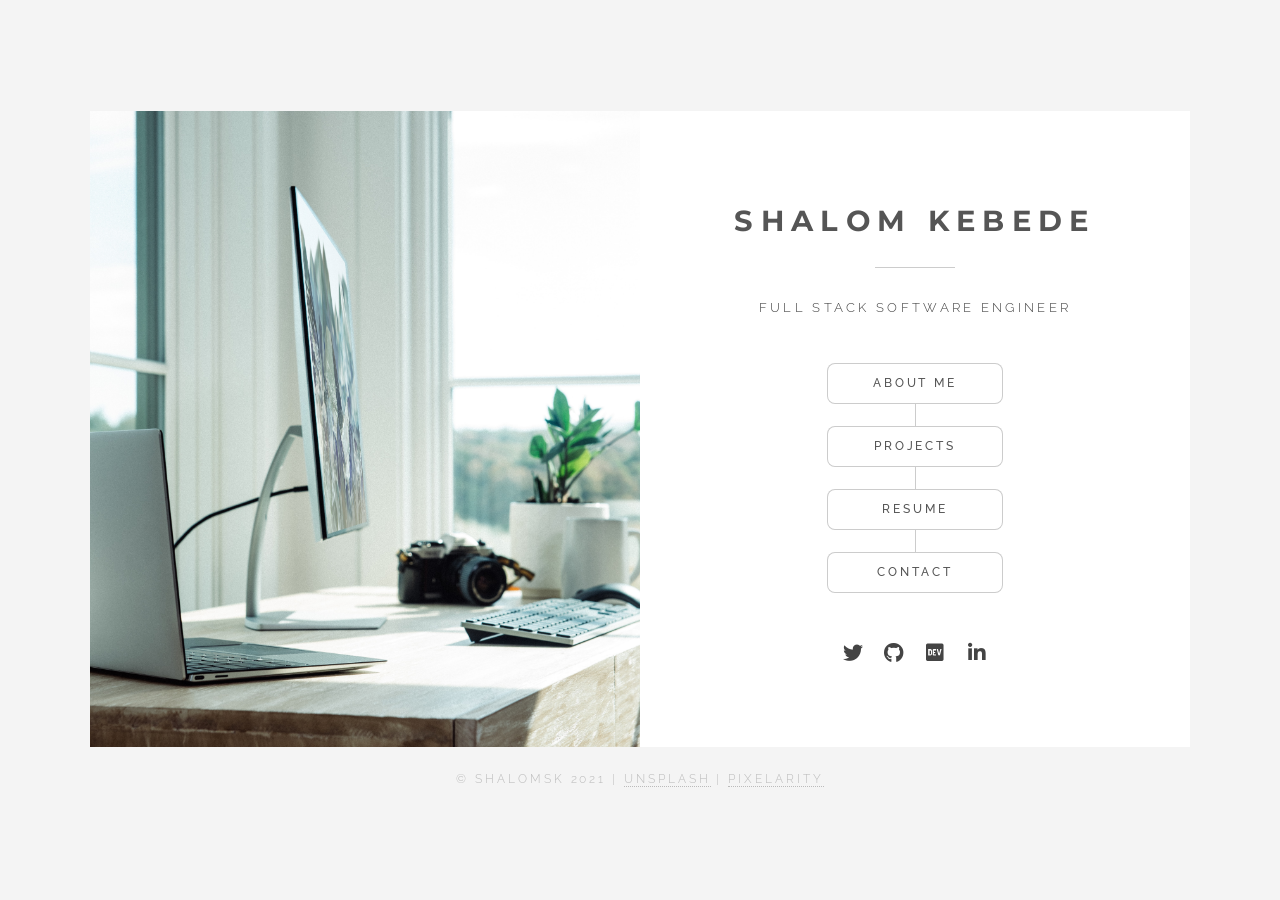
==== index.html @ 98bc8bcb "youtube videos embedded" ====
<!DOCTYPE HTML>
<!--
	Indivisible by Pixelarity
	pixelarity.com | hello@pixelarity.com
	License: pixelarity.com/license
-->
<html>
	<head>
		<title>Shalom Portfolio</title>
		<meta charset="utf-8" />
		<meta name="viewport" content="width=device-width, initial-scale=1, user-scalable=no" />
		<link rel="stylesheet" href="assets/css/main.css" />
		<noscript><link rel="stylesheet" href="assets/css/noscript.css" /></noscript>

		
	</head>
	<body class="is-preload-0 is-preload-1">

		<!-- Wrapper -->
			<div id="wrapper">

				<!-- Home -->
					<article id="home" class="panel special">
						<div class="image">
							<img src="images/home1.jpg" alt="" data-position="center center" />
						</div>
						<div class="content">
							<div class="inner">
								<header>
									<h1>Shalom Kebede</h1>
									<p>Full Stack Software Engineer</p>
								</header>
								<nav id="nav">
									<ul class="actions stacked special animated spinY">
										<li><a href="#about" class="button">About Me</a></li>
										<li><a href="#projects" class="button">Projects</a></li>
										<li><a href="#resume" class="button">Resume</a></li>
										<li><a href="#contact" class="button">Contact</a></li>
										<!--<li><a href="#elements" class="button">Elements</a></li>-->
									</ul>
								</nav>
								<ul class="icons">
									<li><a href="https://twitter.com/shalomsk6"  target="_blank" class="icon brands fa-twitter"><span class="label">Twitter</span></a></li>
									<li><a href="https://github.com/habeshawit" target="_blank" class="icon brands fa-github"><span class="label">GitHub</span></a></li>
									<li style="border-top: none">
										<a href="https://dev.to/shalom" target="_blank"  class="icon brands fab fa-dev"><span class="label">Blog</span></a>
									</li>
									<li>
										<a href="https://www.linkedin.com/in/shalom-kebede/" target="_blank" class="icon brands fa-linkedin-in"><span class="label">LinkedIn</span></a>
									</li>
								</ul>
							</div>
						</div>
					</article>


					<!-- About -->
					<article id="about" class="panel secondary">
						<div class="image">
							<img src="images/me.JPG" alt="" data-position="center center" />
						</div>
						<div class="content">
							<ul class="actions animated spinX">
								<li><a href="#" class="button small back">Back</a></li>
							</ul>
							<div class="inner">
								<header>
									<h2>About</h2>
								</header>
								<p style="text-align: justify">Hi! My name is Shalom, a Full Stack developer with experience in JavaScript, React, Redux, HTML/CSS, Ruby on Rails, and C++. I've had the opportunity to work in Asia, Africa and the US in different sectors, including banking, research, and education. At every job, I've always had a passion for using technology to solve problems and improve lives. More specifically, I became passionate about programming through my responsibilities as a Research & Product Development Analyst. I loved working on and researching technical products that give businesses competitive advantage, augmenting customer acquisition and retention and allowing businesses to better meet customer needs.</p>

								<p style="text-align: justify">But beyond business, I love learning new skills and building useful tools that simplify life. In 2019, I decided to take this interest further and enrolled in school as a Computer Science student. I also started learning to program on Code Academy and, in 2020, enrolled in Flatiron's Software Engineering program. I believe my customer centric and goal oriented mindset as a business professional, my math background as a CS student, and my attention to detail and innovation as a researcher will greatly fuel my growth in the field of programming. I look forward to contribute my skills and past experiences to this journey!</p>
							</div>
						</div>
					</article>


					<!-- Project (trial) -->
					<article id="projects" class="panel secondary" >
						<div class="content" style="width:100%">
							<ul class="actions animated spinX">
								<li><a href="#" class="button small back">Back</a></li>
							</ul>
							<div class="inner">
								<header>
									<h2>Recent Projects</h2>
								</header>
								<div class="grid-container">
									<div class="grid-item">
										<!-- <img src="images/react4.PNG" style="max-width:100%;
										max-height:100%;"/> -->
										<iframe width="450" height="315" src="https://www.youtube.com/embed/r0KSF-l95kQ" title="YouTube video player" frameborder="0" allow="accelerometer; autoplay; clipboard-write; encrypted-media; gyroscope; picture-in-picture" allowfullscreen></iframe>


									</div>
									<div class="grid-item" style="text-align: left;">
										<p style="font-weight: bold;">Simple Sales</p>
										<p;>ReactJS/Redux app that is a consumer-to-consumer e-commerce platform. It allows users to buy and sell furniture from one another</p>
										<em><b>Tecnologies & Libraries Used:</b></em><br>
										<p id="tech-used">React</p>
										<p id="tech-used">Redux</p>
										<p id="tech-used">Rails</p>
										<p id="tech-used">React-Axios</p>
										<p id="tech-used">Bootstrap-React</p>
										<p id="tech-used">Material UI</p>
										<p id="tech-used">Sqlite</p>
										<p id="tech-used">Active Record Storage</p><br><br>
										<ul class="icons">
											<li style="border-top: none">
												<a href="https://github.com/habeshawit/react-project-frontend/tree/refactorBranch" target="_blank"  class="icon brands fa-github"><span class="label">GitHub</span></a>
											</li>
											<li style="border-top: none">
												<a href="https://dev.to/shalom/my-final-react-project-at-flatiron-school-2pom" target="_blank"  class="icon brands fab fa-dev"><span class="label">Blog</span></a>
											</li>
											<li style="border-top: none">
												<a href="https://youtu.be/r0KSF-l95kQ" class="icon brands fab fa-youtube" target="_blank" ><span class="label">Demo</span></a>
											</li>
										</ul>
									</div>
								</div>
								<hr style="margin:0px!important">

								<div class="grid-container">
									<div class="grid-item" style="text-align: left;">
										<p style="font-weight: bold;">Divine Flavor</p>

										<p>A Ruby on Rails recipe management app where users can create, edit, save recipes and get inspiration from others. It has bit of a social aspect to it as users can add friends, comment on their content and save their recipes as favorites.</p>
										<em><b>Tecnologies & Libraries Used:</b></em><br>
										<div style="text-align: left!important;">
											<p id="tech-used">Ruby on Rails</p>
											<p id="tech-used">Bootstrap</p>
											<p id="tech-used">Omniauth</p>
											<p id="tech-used">Devise Gem</p>
											<p id="tech-used">Jquery</p>
											<p id="tech-used">Sqlite</p>
											<p id="tech-used">Postgres</p>
											<p id="tech-used">Active Record Storage</p>
										</div>
										<br>
										<ul class="icons">
											<li style="border-top: none">
												<a href="https://github.com/habeshawit/divine-flavor" target="_blank"  class="icon brands fa-github"><span class="label">GitHub</span></a>
											</li>
											<li style="border-top: none">
												<a href="https://dev.to/shalom/my-rails-project-52k" target="_blank"  class="icon brands fab fa-dev"><span class="label">Blog</span></a>
											</li>
											<li style="border-top: none">
												<a href="https://youtu.be/NUgl0akYA6w" class="icon brands fab fa-youtube" target="_blank" ><span class="label">Demo</span></a>
											</li>
											</ul>
									</div>
									<div class="grid-item">
										<iframe width="450" height="315" src="https://www.youtube.com/embed/NUgl0akYA6w" title="YouTube video player" frameborder="0" allow="accelerometer; autoplay; clipboard-write; encrypted-media; gyroscope; picture-in-picture" allowfullscreen></iframe>
									</div>
								</div>
								<hr style="margin:0px!important">

								<div class="grid-container">
									<div class="grid-item">
										<iframe width="450" height="315" src="https://www.youtube.com/embed/h8rq3MLsxE0" title="YouTube video player" frameborder="0" allow="accelerometer; autoplay; clipboard-write; encrypted-media; gyroscope; picture-in-picture" allowfullscreen></iframe>
									</div>
									<div class="grid-item" style="text-align: left;">
										<p style="font-weight: bold;">My Devotional</p>
										<p>A Single Page Application using Vanilla JavaScript and a Rails API. It's an online devotional app where users can save daily bible devotions and scripture reflections</p>
										<em><b>Tecnologies & Libraries Used:</b></em><br>
										<div style="text-align: left!important;">
											<p id="tech-used">Vanilla JS</p>
											<p id="tech-used">Ruby on Rails</p>
											<p id="tech-used">CSS</p>
											<p id="tech-used">Bootstrap</p>
											<p id="tech-used">Sqlite</p>
										</div>
										<br>
										<ul class="icons">
											<li style="border-top: none">
												<a href="https://github.com/habeshawit/js_project_backend" target="_blank"  class="icon brands fa-github"><span class="label">GitHub</span></a>
											</li>
											<li style="border-top: none">
												<a href="https://dev.to/shalom/my-js-project-423m" target="_blank"  class="icon brands fab fa-dev"><span class="label">Blog</span></a>
											</li>
											<li style="border-top: none">
												<a href="https://youtu.be/h8rq3MLsxE0" class="icon brands fab fa-youtube" target="_blank" ><span class="label">Demo</span></a>
											</li>
										</ul>
									</div>
								</div>
								<hr style="margin:0px!important">

								<div class="grid-container">
									
									<div class="grid-item" style="text-align: left;">
										<p style="font-weight: bold;">Edu Tasks</p>
										<p>A Content Managment System build using Sinatra. It's an app where students can keep track of assignments, exams, and to-do-lists related to classes they are enrolled in.</p>
										<em><b>Tecnologies & Libraries Used:</b></em><br>
										<div style="text-align: left!important;">
											<p id="tech-used">Sinatra</p>
											<p id="tech-used">Ruby</p>
											<p id="tech-used">Sass/SCSS</p>
											<p id="tech-used">Bycrypt</p>
											<p id="tech-used">Sqlite</p>
										</div>
										<br>
										<ul class="icons">
											<li style="border-top: none">
												<a href="https://github.com/habeshawit/edu_tasks" target="_blank"  class="icon brands fa-github"><span class="label">GitHub</span></a>
											</li>
											<li style="border-top: none">
												<a href="https://dev.to/shalom/my-sinatra-project-doh" target="_blank"  class="icon brands fab fa-dev"><span class="label">Blog</span></a>
											</li>
											<li style="border-top: none">
												<a href="https://youtu.be/F44dHzdUPDU" class="icon brands fab fa-youtube" target="_blank" ><span class="label">Demo</span></a>
											</li>
										</ul>
									</div>
									<div class="grid-item">
										<iframe width="450" height="315" src="https://www.youtube.com/embed/F44dHzdUPDU" title="YouTube video player" frameborder="0" allow="accelerometer; autoplay; clipboard-write; encrypted-media; gyroscope; picture-in-picture" allowfullscreen></iframe>
									</div>
								</div>
								<hr style="margin:0px!important">

								<div class="grid-container">
									<div class="grid-item">
										<!-- <img src="images/cl.PNG" style="max-width:100%;
										max-height:100%;"/> -->
										<iframe width="450" height="315" src="https://www.youtube.com/embed/5RRA2MkfqyM" title="YouTube video player" frameborder="0" allow="accelerometer; autoplay; clipboard-write; encrypted-media; gyroscope; picture-in-picture" allowfullscreen></iframe>
									</div>
									<div class="grid-item" style="text-align: left;">
										<p style="font-weight: bold;">World Traveller</p>
										<p>A Ruby gem that provides a Command Line Interface for users to view top destinations around the world as per Lonely Planet's travel highlights per continent.</p>
										<em><b>Tecnologies & Libraries Used:</b></em><br>
										<div style="text-align: left!important;">
											<p id="tech-used">Ruby</p>
											<p id="tech-used">Nokogiri</p>
										</div>
										<br>
										<ul class="icons">
											<li style="border-top: none">
												<a href="https://github.com/habeshawit/world_traveler" target="_blank"  class="icon brands fa-github"><span class="label">GitHub</span></a>
											</li>
											<li style="border-top: none">
												<a href="https://dev.to/shalom/my-ruby-cli-project-40gl" target="_blank"  class="icon brands fab fa-dev"><span class="label">Blog</span></a>
											</li>
											<li style="border-top: none">
												<a href="https://youtu.be/5RRA2MkfqyM" class="icon brands fab fa-youtube" target="_blank" ><span class="label">Demo</span></a>
											</li>
											<li style="border-top: none" >
												<a style="border-bottom: none!important; display: inline-block;
												width: 2.5em;
												height: 2.5em;
												line-height: 2.5em;
												text-align: center;" href="https://rubygems.org/gems/world_traveler" target="_blank" ><span class="label"><img src="images/gem.PNG" style="
													height: 21px!important;
													width: 21px!important;"></a>  
											</li>
										</ul>


									</div>
								</div>
								<hr style="margin:0px!important">

								




								
							</div>
						</div>

								<!-- <div class="project-container">
									<p style="font-weight: bold;">Divine Flavor</p>
									<p>ReactJS/Redux app that is a consumer-to-consumer e-commerce platform. It allows users to buy and sell furniture from one another</p>
									<em><b>Tecnologies & Libraries Used:</b></em><br>
									<div style="text-align: left!important;">
										<p id="tech-used">React</p>
										<p id="tech-used">Redux</p>
										<p id="tech-used">Rails</p>
										<p id="tech-used">React-Axios</p>
										<p id="tech-used">Bootstrap-React</p>
										<p id="tech-used">Material UI</p>
										<p id="tech-used">Sqlite</p>
										<p id="tech-used">Active Record Storage</p>
								</div> -->


<!-- 
								</div>
							</div>
						</div> -->
					</article>

				<!-- Projects -->
					<article id="" style="width:1400px!important;" class="panel secondary">
						<!-- <div class="image">
							<img src="images/me.JPG" alt="" data-position="center center" />
						</div> -->
						<div class="content" style="width:100vw;" >
							<ul class="actions animated spinX">
								<li><a href="#" class="button small back">Back</a></li> 
							</ul>
							<div class="inner" style="align-items: center; text-align: center;">
								<header>
									<h2>Projects</h2>
									<em>Here are some of my latest projects</em>
								</header>
								<div class="row" style="margin-right:-50px">

									<div class="col">
									  <!--modal popup-->
									  <!-- Trigger/Open The Modal -->
									  <button onclick="document.getElementById('id1').style.display='block'" class="w3-button w3-light-grey"><img src="images/react4.PNG" style="width:100%" class="w3-hover-opacity" alt="Rails project"></button>
							  
									  <!-- The Modal -->
									  <div id="id1" class="modal" onclick="document.getElementById('id1').style.display='none'">
							  
										<!-- Modal content -->
										<div class="modal-content" style="background-color: white; width: 900px">
										  <span class="close" onclick="document.getElementById('id1').style.display='none'">&times;</span>
										  <h2 style="text-align: center;">Simple Sales</h2>
											<div class="grid-container">
											  <div class="item1">        
												<a style="border-bottom: none!important;" href="https://www.youtube.com/watch?v=jzYmosewjsw" target="_blank"><img src="images/react4.PNG" style="height: 50vh;" alt="Rails project"></a> 
											  </div>
											  <div class="item2" style="text-align: justify; line-height:1.7; margin-left:0px; padding-top:0px">
												<p;>ReactJS/Redux app that is a consumer-to-consumer e-commerce platform. It allows users to buy and sell furniture from one another</p>
												<em><b>Tecnologies & Libraries Used:</b></em><br>
												<div style="text-align: left!important;">
												  <p id="tech-used">React</p>
												  <p id="tech-used">Redux</p>
												  <p id="tech-used">Rails</p>
												  <p id="tech-used">React-Axios</p>
												  <p id="tech-used">Bootstrap-React</p>
												  <p id="tech-used">Material UI</p>
												  <p id="tech-used">Sqlite</p>
												  <p id="tech-used">Active Record Storage</p>
												</div>
												<br>	
												<ul class="icons">
													<li style="border-top: none">
													  <a href="https://github.com/habeshawit/react-project-frontend/tree/refactorBranch" target="_blank"  class="icon brands fa-github"><span class="label">GitHub</span></a>
													</li>
													<li style="border-top: none">
													  <a href="https://dev.to/shalom/my-final-react-project-at-flatiron-school-2pom" target="_blank"  class="icon brands fab fa-dev"><span class="label">Blog</span></a>
													</li>
													<li style="border-top: none">
													  <a href="https://youtu.be/r0KSF-l95kQ" class="icon brands fab fa-youtube" target="_blank" ><span class="label">Demo</span></a>
													</li>
												</ul>
												</div>
										  	</div>
										</div>
									  </div>
									</div>
							  
							  
									<div class="col">
									  <!--modal popup-->
									  <!-- Trigger/Open The Modal -->
									  <button onclick="document.getElementById('id2').style.display='block'" class="w3-button w3-light-grey"><img src="images/rails.PNG" style="width:100%" class="w3-hover-opacity" alt="Rails project"></button>
							  
									  <!-- The Modal -->
									  <div id="id2" class="modal" onclick="document.getElementById('id2').style.display='none'">
							  
										<!-- Modal content -->
										<div class="modal-content" style="background-color: white; width: 900px">
										  <span class="close" onclick="document.getElementById('id2').style.display='none'">&times;</span>
										  <h2 style="text-align: center;">Divine Flavor</h2>
											<div class="grid-container">
											  <div class="item1">        
												<a style="border-bottom: none!important;" href="https://www.youtube.com/watch?v=jzYmosewjsw" target="_blank"><img src="images/rails.PNG" style="height: 50vh;" alt="Rails project"></a> 
											  </div>
											  <div class="item2" style="text-align: justify; line-height:1.7; margin-left:0px; padding-top:0px">
												<p>A Ruby on Rails recipe management app where users can create, edit, save recipes and get inspiration from others. It has bit of a social aspect to it as users can add friends, comment on their content and save their recipes as favorites.</p>
												<em><b>Tecnologies & Libraries Used:</b></em><br>
												<div style="text-align: left!important;">
												  <p id="tech-used">Ruby on Rails</p>
												  <p id="tech-used">Bootstrap</p>
												  <p id="tech-used">Omniauth</p>
												  <p id="tech-used">Devise Gem</p>
												  <p id="tech-used">Jquery</p>
												  <p id="tech-used">Sqlite</p>
												  <p id="tech-used">Postgres</p>
												  <p id="tech-used">Active Record Storage</p>
												</div>
												<br>
												<ul class="icons">
													<li style="border-top: none">
													  <a href="https://github.com/habeshawit/divine-flavor" target="_blank"  class="icon brands fa-github"><span class="label">GitHub</span></a>
													</li>
													<li style="border-top: none">
													  <a href="https://dev.to/shalom/my-rails-project-52k" target="_blank"  class="icon brands fab fa-dev"><span class="label">Blog</span></a>
													</li>
													<li style="border-top: none">
													  <a href="https://youtu.be/NUgl0akYA6w" class="icon brands fab fa-youtube" target="_blank" ><span class="label">Demo</span></a>
													</li>
												  </ul>
											  </div>
										  </div>
										</div>
									  </div>
									</div>
							  
									<div class="col">
									  <!--modal popup-->
									  <!-- Trigger/Open The Modal -->
									  <button onclick="document.getElementById('id3').style.display='block'" class="w3-button w3-light-grey"><img src="images/js2.PNG" style="width:100%" class="w3-hover-opacity" alt="Rails project"></button>
							  
									  <!-- The Modal -->
									  <div id="id3" class="modal" onclick="document.getElementById('id3').style.display='none'">
							  
										<!-- Modal content -->
										<div class="modal-content" style="background-color: white; width: 900px">
										  <span class="close" onclick="document.getElementById('id3').style.display='none'">&times;</span>
										  <h2 style="text-align: center;">My Devotional</h2>
											<div class="grid-container">
											  <div class="item1">        
												<a style="border-bottom: none!important;" href="https://www.youtube.com/watch?v=jzYmosewjsw" target="_blank"><img src="images/js2.PNG" style="height: 50vh;" alt="Rails project"></a> 
											  </div>
											  <div class="item2" style="text-align: justify; line-height:1.7; margin-left:0px; padding-top:0px">
												<p>A Single Page Application using Vanilla JavaScript and a Rails API. It's an online devotional app where users can save daily bible devotions and scripture reflections</p>
												<em><b>Tecnologies & Libraries Used:</b></em><br>
												<div style="text-align: left!important;">
												  <p id="tech-used">Vanilla JS</p>
												  <p id="tech-used">Ruby on Rails</p>
												  <p id="tech-used">CSS</p>
												  <p id="tech-used">Bootstrap</p>
												  <p id="tech-used">Sqlite</p>
												</div>
												<br>
												<ul class="icons">
													<li style="border-top: none">
													  <a href="https://github.com/habeshawit/js_project_backend" target="_blank"  class="icon brands fa-github"><span class="label">GitHub</span></a>
													</li>
													<li style="border-top: none">
													  <a href="https://dev.to/shalom/my-js-project-423m" target="_blank"  class="icon brands fab fa-dev"><span class="label">Blog</span></a>
													</li>
													<li style="border-top: none">
													  <a href="https://youtu.be/h8rq3MLsxE0" class="icon brands fab fa-youtube" target="_blank" ><span class="label">Demo</span></a>
													</li>
												</ul>
											  </div>
										  </div>
										</div>
									  </div>
									</div>
							  
									<div class="col">
									  <!--modal popup-->
									  <!-- Trigger/Open The Modal -->
									  <button onclick="document.getElementById('id4').style.display='block'" class="w3-button w3-light-grey"><img src="images/sinatra5.PNG" style="width:100%" class="w3-hover-opacity" alt="Rails project"></button>
							  
									  <!-- The Modal -->
									  <div id="id4" class="modal" onclick="document.getElementById('id4').style.display='none'">
							  
										<!-- Modal content -->
										<div class="modal-content" style="background-color: white; width: 900px">
										  <span class="close" onclick="document.getElementById('id4').style.display='none'">&times;</span>
										  <h2 style="text-align: center;">Edu Tasks</h2>
											<div class="grid-container">
											  <div class="item1">        
												<a style="border-bottom: none!important;" href="https://www.youtube.com/watch?v=jzYmosewjsw" target="_blank"><img src="images/sinatra5.PNG" style="width:100%!important; height:100%!important"" alt="Rails project"></a> 
											  </div>
											  <div class="item2" style="text-align: justify; line-height:1.7; margin-left:0px; padding-top:0px">
												<p>A Content Managment System build using Sinatra. It's an app where students can keep track of assignments, exams, and to-do-lists related to classes they are enrolled in.</p>
												<em><b>Tecnologies & Libraries Used:</b></em><br>
												<div style="text-align: left!important;">
												  <p id="tech-used">Sinatra</p>
												  <p id="tech-used">Ruby</p>
												  <p id="tech-used">Sass/SCSS</p>
												  <p id="tech-used">Bycrypt</p>
												  <p id="tech-used">Sqlite</p>
												</div>
												<br>
												<ul class="icons">
													<li style="border-top: none">
													  <a href="https://github.com/habeshawit/edu_tasks" target="_blank"  class="icon brands fa-github"><span class="label">GitHub</span></a>
													</li>
													<li style="border-top: none">
													  <a href="https://dev.to/shalom/my-sinatra-project-doh" target="_blank"  class="icon brands fab fa-dev"><span class="label">Blog</span></a>
													</li>
													<li style="border-top: none">
													  <a href="https://youtu.be/F44dHzdUPDU" class="icon brands fab fa-youtube" target="_blank" ><span class="label">Demo</span></a>
													</li>
												</ul>
											  </div>
										  </div>
										</div>
									  </div>
									</div>
							  
									<div class="col">
									  <!--modal popup-->
									  <!-- Trigger/Open The Modal -->
									  <button onclick="document.getElementById('id5').style.display='block'" class="w3-button w3-light-grey"><img src="images/cl.PNG" style="width:100%" class="w3-hover-opacity" alt="Rails project"></button>
							  
									  <!-- The Modal -->
									  <div id="id5" class="modal" onclick="document.getElementById('id5').style.display='none'">
							  
										<!-- Modal content -->
										<div class="modal-content" style="background-color: white; width: 900px">
										  <span class="close" onclick="document.getElementById('id5').style.display='none'">&times;</span>
										  <h2 style="text-align: center;">World Traveler</h2>
											<div class="grid-container">
											  <div class="item1">        
												<a style="border-bottom: none!important;" href="https://www.youtube.com/watch?v=jzYmosewjsw" target="_blank"><img src="images/cl.PNG" style="height: 50vh;" alt="Rails project"></a> 
											  </div>
											  <div class="item2" style="text-align: justify; line-height:1.7; margin-left:0px; padding-top:0px">
												<p>A Ruby gem that provides a Command Line Interface for users to view top destinations around the world as per Lonely Planet's travel highlights per continent.</p>
												<em><b>Tecnologies & Libraries Used:</b></em><br>
												<div style="text-align: left!important;">
												  <p id="tech-used">Ruby</p>
												  <p id="tech-used">Nokogiri</p>
												</div>
												<br>
												<ul class="icons">
													<li style="border-top: none">
													  <a href="https://github.com/habeshawit/world_traveler" target="_blank"  class="icon brands fa-github"><span class="label">GitHub</span></a>
													</li>
													<li style="border-top: none">
													  <a href="https://dev.to/shalom/my-ruby-cli-project-40gl" target="_blank"  class="icon brands fab fa-dev"><span class="label">Blog</span></a>
													</li>
													<li style="border-top: none">
													  <a href="https://youtu.be/5RRA2MkfqyM" class="icon brands fab fa-youtube" target="_blank" ><span class="label">Demo</span></a>
													</li>
													<li style="border-top: none" >
														<a style="border-bottom: none!important; display: inline-block;
														width: 2.5em;
														height: 2.5em;
														line-height: 2.5em;
														text-align: center;" href="https://rubygems.org/gems/world_traveler" target="_blank" ><span class="label"><img src="images/gem.PNG" style="
															height: 21px!important;
															width: 21px!important;"></a>  
													</li>
												</ul>
											  </div>
										  </div>
										</div>
									  </div>
									</div>
									
								  </div>

							</div>
						</div>
					</article>					


					<!-- Resume -->
					<article id="resume" class="panel secondary">
						<div class="image">
							<img src="images/resume6.JPG" alt="" data-position="center center" />
						</div>
						<div class="content">
							<ul class="actions animated spinX">
								<li><a href="#" class="button small back">Back</a></li>
							</ul>
							<div class="inner">
								<header>
									<h2>Resume</h2>
								</header>
								<p> My resume reflects my past experience in the business world and in programming. I am also currently a student at University of Michigan-Dearborn as well as working on the following online courses: </p>      
								<li><a href="https://www.udemy.com/share/102gjmBEUYcVhSRHQ=/" target="_blank">The Modern Javascript Bootcamp Course (2021)</a></li>
								<li><a href="https://www.udemy.com/share/101WfeBEUYcVhSRHQ=/" target="_blank">The Complete JavaScript Course 2021: From Zero to Expert!</a></li><br>
								<button style="color:black; background: lightgrey"><a style="border-bottom: none!important;" href="https://docs.google.com/document/d/1a6nm_0TLilD6heWLk97ju2XcV0r9dxMfbEfOPzrmE1M/edit?usp=sharing" target="_blank">My Resume</a></button>
								<button style="color:black; background: lightgrey"><a style="border-bottom: none!important;"  href="http://www.linkedin.com/in/shalom-kebede"  target="_blank">LinkedIn</a></button>
							</div>
						</div>
					</article>
					

				<!-- Contact -->
					<article id="contact" class="panel secondary">
						<div class="image">
							<img src="images/contact1.jpg" alt="" data-position="bottom center" />
						</div>
						<div class="content">
							<ul class="actions animated spinX">
								<li><a href="#" class="button small back">Back</a></li>
							</ul>
							<div class="inner">
								<header>
									<h2>Contact</h2>
								</header>
      							<form action="https://formspree.io/f/xyyljogb" method="POST">
									<div class="fields">
										<div class="field half">
											<label for="name">Name</label>
											<input type="text" name="name" id="name" />
										</div>
										<div class="field half">
											<label for="email">Email</label>
											<input type="text" name="email" id="email" />
										</div>
										<div class="field">
											<label for="message">Message</label>
											<textarea name="message" id="message" rows="5"></textarea>
										</div>
									</div>
					
									<button class="button" type="submit">
										<i class="fa fa-paper-plane"></i> SEND MESSAGE
									  </button>
								</form>

							</div>
						</div>
					</article>

				<!-- Elements -->
					<article id="elements" class="panel secondary">
						<div class="image">
							<img src="images/pic03.jpg" alt="" data-position="center center" />
						</div>
						<div class="content">
							<ul class="actions animated spinX">
								<li><a href="#" class="button small back">Back</a></li>
							</ul>
							<div class="inner">
								<header>
									<h2>Elements</h2>
								</header>

								<section>
									<h4>Text</h4>
									<p>This is <b>bold</b> and this is <strong>strong</strong>. This is <i>italic</i> and this is <em>emphasized</em>.
									This is <sup>superscript</sup> text and this is <sub>subscript</sub> text.
									This is <u>underlined</u> and this is code: <code>for (;;) { ... }</code>. Finally, <a href="#">this is a link</a>.</p>
									<hr />
									<h2>Heading Level 2</h2>
									<h3>Heading Level 3</h3>
									<h4>Heading Level 4</h4>
									<h5>Heading Level 5</h5>
									<h6>Heading Level 6</h6>
									<hr />
									<h5>Blockquote</h5>
									<blockquote>Fringilla nisl. Donec accumsan interdum nisi, quis tincidunt felis sagittis eget tempus euismod. Vestibulum ante ipsum primis in faucibus vestibulum. Blandit adipiscing eu felis iaculis volutpat ac adipiscing accumsan faucibus. Vestibulum ante ipsum primis in faucibus lorem ipsum dolor sit amet nullam adipiscing eu felis.</blockquote>
									<h5>Preformatted</h5>
									<pre><code>i = 0;

while (!deck.isInOrder()) {
    print 'Iteration ' + i;
    deck.shuffle();
    i++;
}

print 'It took ' + i + ' iterations to sort the deck.';</code></pre>
								</section>

								<section>
									<h4>Lists</h4>

									<h5>Unordered</h5>
									<ul>
										<li>Dolor pulvinar etiam.</li>
										<li>Sagittis adipiscing.</li>
										<li>Felis enim feugiat.</li>
									</ul>

									<h5>Alternate</h5>
									<ul class="alt">
										<li>Dolor pulvinar etiam.</li>
										<li>Sagittis adipiscing.</li>
										<li>Felis enim feugiat.</li>
									</ul>

									<h5>Ordered</h5>
									<ol>
										<li>Dolor pulvinar etiam.</li>
										<li>Etiam vel felis viverra.</li>
										<li>Felis enim feugiat.</li>
										<li>Dolor pulvinar etiam.</li>
										<li>Etiam vel felis lorem.</li>
										<li>Felis enim et feugiat.</li>
									</ol>
									<h5>Icons</h5>
									<ul class="icons">
										<li><a href="https://twitter.com/shalomsk6"  target="_blank" class="icon brands fa-twitter"><span class="label">Twitter</span></a></li>
										<li><a href="#" class="icon brands fa-github"><span class="label">Github</span></a></li>
										<li></li><a href="https://dev.to/shalom/my-final-react-project-at-flatiron-school-2pom" target="_blank"  class="icon brands fab fa-dev"><span class="label">Blog</span></a></li>
										
										<li><a href="#" class="icon brands fa-github"><span class="label">Github</span></a></li>
									</ul>

									<h5>Actions</h5>
									<ul class="actions">
										<li><a href="#" class="button primary">Default</a></li>
										<li><a href="#" class="button">Default</a></li>
									</ul>
									<ul class="actions stacked">
										<li><a href="#" class="button primary">Default</a></li>
										<li><a href="#" class="button">Default</a></li>
									</ul>
								</section>

								<section>
									<h4>Table</h4>
									<h5>Default</h5>
									<div class="table-wrapper">
										<table>
											<thead>
												<tr>
													<th>Name</th>
													<th>Description</th>
													<th>Price</th>
												</tr>
											</thead>
											<tbody>
												<tr>
													<td>Item One</td>
													<td>Ante turpis integer aliquet porttitor.</td>
													<td>29.99</td>
												</tr>
												<tr>
													<td>Item Two</td>
													<td>Vis ac commodo adipiscing arcu aliquet.</td>
													<td>19.99</td>
												</tr>
												<tr>
													<td>Item Three</td>
													<td> Morbi faucibus arcu accumsan lorem.</td>
													<td>29.99</td>
												</tr>
												<tr>
													<td>Item Four</td>
													<td>Vitae integer tempus condimentum.</td>
													<td>19.99</td>
												</tr>
												<tr>
													<td>Item Five</td>
													<td>Ante turpis integer aliquet porttitor.</td>
													<td>29.99</td>
												</tr>
											</tbody>
											<tfoot>
												<tr>
													<td colspan="2"></td>
													<td>100.00</td>
												</tr>
											</tfoot>
										</table>
									</div>

									<h5>Alternate</h5>
									<div class="table-wrapper">
										<table class="alt">
											<thead>
												<tr>
													<th>Name</th>
													<th>Description</th>
													<th>Price</th>
												</tr>
											</thead>
											<tbody>
												<tr>
													<td>Item One</td>
													<td>Ante turpis integer aliquet porttitor.</td>
													<td>29.99</td>
												</tr>
												<tr>
													<td>Item Two</td>
													<td>Vis ac commodo adipiscing arcu aliquet.</td>
													<td>19.99</td>
												</tr>
												<tr>
													<td>Item Three</td>
													<td> Morbi faucibus arcu accumsan lorem.</td>
													<td>29.99</td>
												</tr>
												<tr>
													<td>Item Four</td>
													<td>Vitae integer tempus condimentum.</td>
													<td>19.99</td>
												</tr>
												<tr>
													<td>Item Five</td>
													<td>Ante turpis integer aliquet porttitor.</td>
													<td>29.99</td>
												</tr>
											</tbody>
											<tfoot>
												<tr>
													<td colspan="2"></td>
													<td>100.00</td>
												</tr>
											</tfoot>
										</table>
									</div>
								</section>

								<section>
									<h4>Buttons</h4>
									<ul class="actions">
										<li><a href="#" class="button primary">Primary</a></li>
										<li><a href="#" class="button">Default</a></li>
									</ul>
									<ul class="actions">
										<li><a href="#" class="button">Default</a></li>
										<li><a href="#" class="button small">Small</a></li>
									</ul>
									<ul class="actions">
										<li><a href="#" class="button primary icon solid fa-download">Icon</a></li>
										<li><a href="#" class="button icon solid fa-download">Icon</a></li>
									</ul>
									<ul class="actions">
										<li><span class="button primary disabled">Disabled</span></li>
										<li><span class="button disabled">Disabled</span></li>
									</ul>
								</section>

								<section>
									<h4>Form</h4>
									<form method="post" action="#">
										<div class="fields">
											<div class="field half">
												<label for="demo-name">Name</label>
												<input type="text" name="demo-name" id="demo-name" value="" placeholder="Jane Doe" />
											</div>
											<div class="field half">
												<label for="demo-email">Email</label>
												<input type="email" name="demo-email" id="demo-email" value="" placeholder="jane@untitled.tld" />
											</div>
											<div class="field">
												<label for="demo-category">Category</label>
												<select name="demo-category" id="demo-category">
													<option value="">-</option>
													<option value="1">Manufacturing</option>
													<option value="1">Shipping</option>
													<option value="1">Administration</option>
													<option value="1">Human Resources</option>
												</select>
											</div>
											<div class="field half">
												<input type="radio" id="demo-priority-low" name="demo-priority" checked>
												<label for="demo-priority-low">Low</label>
											</div>
											<div class="field half">
												<input type="radio" id="demo-priority-high" name="demo-priority">
												<label for="demo-priority-high">High</label>
											</div>
											<div class="field half">
												<input type="checkbox" id="demo-copy" name="demo-copy">
												<label for="demo-copy">Email me a copy</label>
											</div>
											<div class="field half">
												<input type="checkbox" id="demo-human" name="demo-human" checked>
												<label for="demo-human">Not a robot</label>
											</div>
											<div class="field">
												<label for="demo-message">Message</label>
												<textarea name="demo-message" id="demo-message" placeholder="Enter your message" rows="6"></textarea>
											</div>
										</div>
										<ul class="actions">
											<li><input type="submit" value="Send Message" class="primary" /></li>
											<li><input type="reset" value="Reset" /></li>
										</ul>
									</form>
								</section>

							</div>
						</div>
					</article>

				<!-- Footer -->
					<footer id="footer">
						<p class="copyright">&copy; ShalomSK 2021 | <a href="https://unsplash.com/" target="_blank">Unsplash</a> | <a href="https://pixelarity.com/" target="_blank">Pixelarity</a> </p>
			</div>

		<!-- Scripts -->
			<script src="assets/js/jquery.min.js"></script>
			<script src="assets/js/browser.min.js"></script>
			<script src="assets/js/breakpoints.min.js"></script>
			<script src="assets/js/util.js"></script>
			<script src="assets/js/main.js"></script>

	</body>
</html>
---- assets/css/main.css ----
@import url(fontawesome-all.min.css);
@import url("https://fonts.googleapis.com/css?family=Raleway|Montserrat:700");

/*
	Indivisible by Pixelarity
	pixelarity.com | hello@pixelarity.com
	License: pixelarity.com/license
*/

html, body, div, span, applet, object,
iframe, h1, h2, h3, h4, h5, h6, p, blockquote,
pre, a, abbr, acronym, address, big, cite,
code, del, dfn, em, img, ins, kbd, q, s, samp,
small, strike, strong, sub, sup, tt, var, b,
u, i, center, dl, dt, dd, ol, ul, li, fieldset,
form, label, legend, table, caption, tbody,
tfoot, thead, tr, th, td, article, aside,
canvas, details, embed, figure, figcaption,
footer, header, hgroup, menu, nav, output, ruby,
section, summary, time, mark, audio, video {
	margin: 0;
	padding: 0;
	border: 0;
	font-size: 100%;
	font: inherit;
	vertical-align: baseline;}

article, aside, details, figcaption, figure,
footer, header, hgroup, menu, nav, section {
	display: block;}

body {
	line-height: 1;
}

ol, ul {
	list-style: none;
}

blockquote, q {
	quotes: none;
}

	blockquote:before, blockquote:after, q:before, q:after {
		content: '';
		content: none;
	}

table {
	border-collapse: collapse;
	border-spacing: 0;
}

body {
	-webkit-text-size-adjust: none;
}

mark {
	background-color: transparent;
	color: inherit;
}

input::-moz-focus-inner {
	border: 0;
	padding: 0;
}

input, select, textarea {
	-moz-appearance: none;
	-webkit-appearance: none;
	-ms-appearance: none;
	appearance: none;
}

/* Basic */

	@-ms-viewport {
		width: device-width;
	}

	@media screen and (max-width: 480px) {

		html, body {
			min-width: 320px;
		}

	}

	html {
		box-sizing: border-box;
	}

	*, *:before, *:after {
		box-sizing: inherit;
	}

	body {
		background: #f4f4f4;
	}

		body.is-preload-0 *, body.is-preload-0 *:before, body.is-preload-0 *:after {
			-moz-animation: none !important;
			-webkit-animation: none !important;
			-ms-animation: none !important;
			animation: none !important;
			-moz-transition: none !important;
			-webkit-transition: none !important;
			-ms-transition: none !important;
			transition: none !important;
		}

/* Type */

	body, input, select, textarea {
		color: #444;
		font-family: "Raleway", Helvetica, sans-serif;
		font-size: 14pt;
		font-weight: 300;
		line-height: 1.75;
		letter-spacing: 0.05em;
	}

		@media screen and (max-width: 1680px) {

			body, input, select, textarea {
				font-size: 11pt;
			}

		}

		@media screen and (max-width: 360px) {

			body, input, select, textarea {
				font-size: 10pt;
			}

		}

	a {
		-moz-transition: color 0.2s ease, border-bottom-color 0.2s ease;
		-webkit-transition: color 0.2s ease, border-bottom-color 0.2s ease;
		-ms-transition: color 0.2s ease, border-bottom-color 0.2s ease;
		transition: color 0.2s ease, border-bottom-color 0.2s ease;
		text-decoration: none;
		border-bottom: dotted 1px;
		color: inherit;
	}

		a:hover {
			color: #49c8ff !important;
			border-bottom-color: transparent;
		}

	strong, b {
		color: #555;
		font-weight: 500;
	}

	em, i {
		font-style: italic;
	}

	p {
		margin: 0 0 2em 0;
	}

	h1, h2, h3, h4, h5, h6 {
		color: #555;
		font-family: "Montserrat", sans-serif;
		font-weight: 700;
		line-height: 1.5;
		margin: 0 0 1em 0;
		text-transform: uppercase;
		letter-spacing: 0.25em;
	}

		h1 a, h2 a, h3 a, h4 a, h5 a, h6 a {
			color: inherit;
			text-decoration: none;
		}

	h1 {
		font-size: 2em;
	}

	h2 {
		font-size: 1.75em;
	}

	h3 {
		font-size: 1.25em;
	}

	h4 {
		font-size: 1em;
	}

	h5 {
		font-size: 0.9em;
	}

	h6 {
		font-size: 0.7em;
	}

	@media screen and (max-width: 736px) {

		h1 {
			font-size: 1.5em;
		}

		h2 {
			font-size: 1.25em;
		}

	}

	sub {
		font-size: 0.8em;
		position: relative;
		top: 0.5em;
	}

	sup {
		font-size: 0.8em;
		position: relative;
		top: -0.5em;
	}

	blockquote {
		border-left: solid 4px #cccccc;
		font-style: italic;
		margin: 0 0 2em 0;
		padding: 0.5em 0 0.5em 2em;
	}

	code {
		background: rgba(144, 144, 144, 0.075);
		border-radius: 8px;
		border: solid 1px #cccccc;
		font-family: "Courier New", monospace;
		font-size: 0.9em;
		margin: 0 0.25em;
		padding: 0.25em 0.65em;
	}

	pre {
		-webkit-overflow-scrolling: touch;
		font-family: "Courier New", monospace;
		font-size: 0.9em;
		margin: 0 0 2em 0;
	}

		pre code {
			display: block;
			line-height: 1.75;
			padding: 1em 1.5em;
			overflow-x: auto;
		}

	hr {
		border: 0;
		border-bottom: solid 1px #cccccc;
		margin: 2em 0;
	}

		hr.major {
			margin: 3em 0;
		}

	.align-left {
		text-align: left;
	}

	.align-center {
		text-align: center;
	}

	.align-right {
		text-align: right;
	}

/* Section/Article */

	section.special, article.special {
		text-align: center;
	}

	header {
		margin: 3em 0;
	}

		header > :first-child {
			margin-bottom: 0;
		}

			header > :first-child:after {
				content: '';
				display: block;
				background-color: #cccccc;
				height: 1px;
				margin: 1.5rem 0 1.75rem 0;
				width: 5rem;
			}

				.special header > :first-child:after {
					margin-left: auto;
					margin-right: auto;
				}

		header p {
			font-size: 0.9em;
			letter-spacing: 0.25em;
			margin-bottom: 0;
			text-transform: uppercase;
		}

		@media screen and (max-width: 736px) {

			header {
				margin: 2em 0;
			}

				header > :first-child:after {
					margin: 1.25rem 0 1.5rem 0;
				}

				header p {
					font-size: 0.8em;
				}

					header p br {
						display: none;
					}

		}

/* Form */

	form {
		margin: 0 0 2em 0;
	}

		form > :last-child {
			margin-bottom: 0;
		}

		form > .fields {
			display: -moz-flex;
			display: -webkit-flex;
			display: -ms-flex;
			display: flex;
			-moz-flex-wrap: wrap;
			-webkit-flex-wrap: wrap;
			-ms-flex-wrap: wrap;
			flex-wrap: wrap;
			width: calc(100% + 3em);
			margin: -1.5em 0 2em -1.5em;
		}

			form > .fields > .field {
				-moz-flex-grow: 0;
				-webkit-flex-grow: 0;
				-ms-flex-grow: 0;
				flex-grow: 0;
				-moz-flex-shrink: 0;
				-webkit-flex-shrink: 0;
				-ms-flex-shrink: 0;
				flex-shrink: 0;
				padding: 1.5em 0 0 1.5em;
				width: calc(100% - 1.5em);
			}

				form > .fields > .field.half {
					width: calc(50% - 0.75em);
				}

				form > .fields > .field.third {
					width: calc(100%/3 - 0.5em);
				}

				form > .fields > .field.quarter {
					width: calc(25% - 0.375em);
				}

		@media screen and (max-width: 480px) {

			form > .fields {
				width: calc(100% + 3em);
				margin: -1.5em 0 2em -1.5em;
			}

				form > .fields > .field {
					padding: 1.5em 0 0 1.5em;
					width: calc(100% - 1.5em);
				}

					form > .fields > .field.half {
						width: calc(100% - 1.5em);
					}

					form > .fields > .field.third {
						width: calc(100% - 1.5em);
					}

					form > .fields > .field.quarter {
						width: calc(100% - 1.5em);
					}

		}

	label {
		color: #555;
		display: block;
		font-size: 0.8em;
		font-weight: 500;
		margin: 0 0 1em 0;
		text-transform: uppercase;
		letter-spacing: 0.25em;
	}

	input[type="text"],
	input[type="password"],
	input[type="email"],
	input[type="tel"],
	input[type="search"],
	input[type="url"],
	select,
	textarea {
		-moz-appearance: none;
		-webkit-appearance: none;
		-ms-appearance: none;
		appearance: none;
		background: rgba(144, 144, 144, 0.075);
		border-radius: 8px;
		border: none;
		border: solid 1px #cccccc;
		color: inherit;
		display: block;
		outline: 0;
		padding: 0 1em;
		text-decoration: none;
		width: 100%;
	}

		input[type="text"]:invalid,
		input[type="password"]:invalid,
		input[type="email"]:invalid,
		input[type="tel"]:invalid,
		input[type="search"]:invalid,
		input[type="url"]:invalid,
		select:invalid,
		textarea:invalid {
			box-shadow: none;
		}

		input[type="text"]:focus,
		input[type="password"]:focus,
		input[type="email"]:focus,
		input[type="tel"]:focus,
		input[type="search"]:focus,
		input[type="url"]:focus,
		select:focus,
		textarea:focus {
			border-color: #49c8ff;
			box-shadow: 0 0 0 1px #49c8ff;
		}

	select {
		background-image: url("data:image/svg+xml;charset=utf8,%3Csvg xmlns='http://www.w3.org/2000/svg' width='40' height='40' preserveAspectRatio='none' viewBox='0 0 40 40'%3E%3Cpath d='M9.4,12.3l10.4,10.4l10.4-10.4c0.2-0.2,0.5-0.4,0.9-0.4c0.3,0,0.6,0.1,0.9,0.4l3.3,3.3c0.2,0.2,0.4,0.5,0.4,0.9 c0,0.4-0.1,0.6-0.4,0.9L20.7,31.9c-0.2,0.2-0.5,0.4-0.9,0.4c-0.3,0-0.6-0.1-0.9-0.4L4.3,17.3c-0.2-0.2-0.4-0.5-0.4-0.9 c0-0.4,0.1-0.6,0.4-0.9l3.3-3.3c0.2-0.2,0.5-0.4,0.9-0.4S9.1,12.1,9.4,12.3z' fill='%23cccccc' /%3E%3C/svg%3E");
		background-size: 1.25rem;
		background-repeat: no-repeat;
		background-position: calc(100% - 1rem) center;
		height: 2.75em;
		padding-right: 2.75em;
		text-overflow: ellipsis;
	}

		select:focus::-ms-value {
			background-color: transparent;
		}

		select::-ms-expand {
			display: none;
		}

		select option {
			color: #555;
			background: #f4f4f4;
		}

	input[type="text"],
	input[type="password"],
	input[type="email"],
	input[type="tel"],
	input[type="search"],
	input[type="url"],
	select {
		height: 2.75em;
	}

	textarea {
		padding: 0.75em 1em;
	}

	input[type="checkbox"],
	input[type="radio"] {
		-moz-appearance: none;
		-webkit-appearance: none;
		-ms-appearance: none;
		appearance: none;
		display: block;
		float: left;
		margin-right: -2em;
		opacity: 0;
		width: 1em;
		z-index: -1;
	}

		input[type="checkbox"] + label,
		input[type="radio"] + label {
			text-decoration: none;
			color: #444;
			cursor: pointer;
			display: inline-block;
			font-size: 0.8em;
			font-weight: 300;
			margin: 0 0 0.5em 0;
			padding-left: 2.9em;
			padding-right: 0.75em;
			position: relative;
		}

			input[type="checkbox"] + label:before,
			input[type="radio"] + label:before {
				-moz-osx-font-smoothing: grayscale;
				-webkit-font-smoothing: antialiased;
				display: inline-block;
				font-style: normal;
				font-variant: normal;
				text-rendering: auto;
				line-height: 1;
				text-transform: none !important;
				font-family: 'Font Awesome 5 Free';
				font-weight: 900;
			}

			input[type="checkbox"] + label:before,
			input[type="radio"] + label:before {
				background: rgba(144, 144, 144, 0.075);
				border-radius: 8px;
				border: solid 1px #cccccc;
				content: '';
				display: inline-block;
				height: 1.65em;
				left: 0;
				line-height: 1.58125em;
				position: absolute;
				text-align: center;
				top: 0;
				width: 1.65em;
				font-size: 1em;
				letter-spacing: 0;
			}

		input[type="checkbox"]:checked + label:before,
		input[type="radio"]:checked + label:before {
			background: #555;
			border-color: #555;
			color: #ffffff;
			content: '\f00c';
		}

		input[type="checkbox"]:focus + label:before,
		input[type="radio"]:focus + label:before {
			border-color: #49c8ff;
			box-shadow: 0 0 0 1px #49c8ff;
		}

	input[type="checkbox"] + label:before {
		border-radius: 4px;
	}

	input[type="radio"] + label:before {
		border-radius: 100%;
	}

	::-webkit-input-placeholder {
		color: #bbb !important;
		opacity: 1.0;
	}

	:-moz-placeholder {
		color: #bbb !important;
		opacity: 1.0;
	}

	::-moz-placeholder {
		color: #bbb !important;
		opacity: 1.0;
	}

	:-ms-input-placeholder {
		color: #bbb !important;
		opacity: 1.0;
	}

	.formerize-placeholder {
		color: #bbb !important;
		opacity: 1.0;
	}

/* Box */

	.box {
		border-radius: 8px;
		border: solid 1px #cccccc;
		margin-bottom: 2em;
		padding: 1.5em;
	}

		.box > :last-child,
		.box > :last-child > :last-child,
		.box > :last-child > :last-child > :last-child {
			margin-bottom: 0;
		}

		.box.alt {
			border: 0;
			border-radius: 0;
			padding: 0;
		}

/* Icon */

	.icon {
		text-decoration: none;
		border-bottom: none;
		position: relative;
	}

		.icon:before {
			-moz-osx-font-smoothing: grayscale;
			-webkit-font-smoothing: antialiased;
			display: inline-block;
			font-style: normal;
			font-variant: normal;
			text-rendering: auto;
			line-height: 1;
			text-transform: none !important;
			font-family: 'Font Awesome 5 Free';
			font-weight: 400;
		}

		.icon.solid:before {
			font-weight: 900;
		}

		.icon.brands:before {
			font-family: 'Font Awesome 5 Brands';
		}

		.icon > .label {
			display: none;
		}

/* Image */

	.image {
		border-radius: 8px;
		border: 0;
		display: inline-block;
		position: relative;
	}

		.image img {
			border-radius: 8px;
			display: block;
		}

		.image.left, .image.right {
			max-width: 40%;
		}

			.image.left img, .image.right img {
				width: 100%;
			}

		.image.left {
			float: left;
			padding: 0 1.5em 1em 0;
			top: 0.25em;
		}

		.image.right {
			float: right;
			padding: 0 0 1em 1.5em;
			top: 0.25em;
		}

		.image.fit {
			display: block;
			margin: 0 0 2em 0;
			width: 100%;
		}

			.image.fit img {
				width: 100%;
			}

		.image.main {
			display: block;
			margin: 0 0 3em 0;
			width: 100%;
		}

			.image.main img {
				width: 100%;
			}

/* List */

	ol {
		list-style: decimal;
		margin: 0 0 2em 0;
		padding-left: 1.25em;
	}

		ol li {
			padding-left: 0.25em;
		}

	ul {
		list-style: disc;
		margin: 0 0 2em 0;
		padding-left: 1em;
	}

		ul li {
			padding-left: 0.5em;
		}

		ul.alt {
			list-style: none;
			padding-left: 0;
		}

			ul.alt li {
				border-top: solid 1px #cccccc;
				padding: 0.5em 0;
			}

				ul.alt li:first-child {
					border-top: 0;
					padding-top: 0;
				}

	dl {
		margin: 0 0 2em 0;
	}

		dl dt {
			display: block;
			font-weight: 500;
			margin: 0 0 1em 0;
		}

		dl dd {
			margin-left: 2em;
		}

/* Actions */

	ul.actions {
		cursor: default;
		list-style: none;
		margin-left: -1em;
		margin-top: -1em;
		padding-left: 0;
	}

		ul.actions li {
			display: inline-block;
			margin: 1em 0 0 1em;
			padding-left: 0;
			vertical-align: middle;
		}

			ul.actions li:last-child {
				padding-right: 0;
			}

		ul.actions.stacked {
			margin-top: 0;
			margin-left: 0;
		}

			ul.actions.stacked li {
				display: block;
				margin: 0;
				padding: 1.5em 0 0 0;
				position: relative;
			}

				ul.actions.stacked li:first-child {
					padding-top: 0;
				}

				ul.actions.stacked li > * {
					margin-bottom: 0;
				}

				ul.actions.stacked li > .button {
					min-width: 15em;
				}

			ul.actions.stacked.special li:after {
				background-color: #cccccc;
				content: '';
				display: block;
				height: 1.5em;
				left: 50%;
				position: absolute;
				top: 100%;
				width: 1px;
			}

			ul.actions.stacked.special li:last-child:after {
				display: none;
			}

		@media screen and (max-width: 736px) {

			ul.actions.stacked.special li {
				padding: 1em 0 0 0;
			}

				ul.actions.stacked.special li:after {
					height: 1em;
				}

		}

		ul.actions.animated.spinY li {
			-moz-perspective: 1000px;
			-webkit-perspective: 1000px;
			-ms-perspective: 1000px;
			perspective: 1000px;
		}

			ul.actions.animated.spinY li a {
				-moz-transition: background-color 0.2s ease, box-shadow 0.2s ease, color 0.2s ease, -moz-transform 0.5s ease-in;
				-webkit-transition: background-color 0.2s ease, box-shadow 0.2s ease, color 0.2s ease, -webkit-transform 0.5s ease-in;
				-ms-transition: background-color 0.2s ease, box-shadow 0.2s ease, color 0.2s ease, -ms-transform 0.5s ease-in;
				transition: background-color 0.2s ease, box-shadow 0.2s ease, color 0.2s ease, transform 0.5s ease-in;
			}

				ul.actions.animated.spinY li a.active {
					-moz-transform: rotateY(480deg);
					-webkit-transform: rotateY(480deg);
					-ms-transform: rotateY(480deg);
					transform: rotateY(480deg);
				}

		ul.actions.animated.spinX li {
			-moz-perspective: 1000px;
			-webkit-perspective: 1000px;
			-ms-perspective: 1000px;
			perspective: 1000px;
		}

			ul.actions.animated.spinX li a {
				-moz-transition: background-color 0.2s ease, box-shadow 0.2s ease, color 0.2s ease, -moz-transform 0.5s ease-in;
				-webkit-transition: background-color 0.2s ease, box-shadow 0.2s ease, color 0.2s ease, -webkit-transform 0.5s ease-in;
				-ms-transition: background-color 0.2s ease, box-shadow 0.2s ease, color 0.2s ease, -ms-transform 0.5s ease-in;
				transition: background-color 0.2s ease, box-shadow 0.2s ease, color 0.2s ease, transform 0.5s ease-in;
			}

				ul.actions.animated.spinX li a.active {
					-moz-transform: rotateX(480deg);
					-webkit-transform: rotateX(480deg);
					-ms-transform: rotateX(480deg);
					transform: rotateX(480deg);
				}

/* Icons */

	ul.icons {
		cursor: default;
		list-style: none;
		padding-left: 0;
	}

		ul.icons li {
			display: inline-block;
			padding-left: 0;
		}

			ul.icons li .icon {
				display: inline-block;
				width: 2.5em;
				height: 2.5em;
				line-height: 2.5em;
				text-align: center;
			}

				ul.icons li .icon:before {
					font-size: 1.25rem;
				}

/* Table */

	.table-wrapper {
		-webkit-overflow-scrolling: touch;
		overflow-x: auto;
	}

	table {
		margin: 0 0 2em 0;
		width: 100%;
	}

		table tbody tr {
			border: solid 1px #cccccc;
			border-left: 0;
			border-right: 0;
		}

			table tbody tr:nth-child(2n + 1) {
				background-color: rgba(144, 144, 144, 0.075);
			}

		table td {
			padding: 0.75em 0.75em;
		}

		table th {
			color: #555;
			font-size: 0.9em;
			font-weight: 500;
			padding: 0 0.75em 0.75em 0.75em;
			text-align: left;
		}

		table thead {
			border-bottom: solid 2px #cccccc;
		}

		table tfoot {
			border-top: solid 2px #cccccc;
		}

		table.alt {
			border-collapse: separate;
		}

			table.alt tbody tr td {
				border: solid 1px #cccccc;
				border-left-width: 0;
				border-top-width: 0;
			}

				table.alt tbody tr td:first-child {
					border-left-width: 1px;
				}

			table.alt tbody tr:first-child td {
				border-top-width: 1px;
			}

			table.alt thead {
				border-bottom: 0;
			}

			table.alt tfoot {
				border-top: 0;
			}

/* Button */

	input[type="submit"],
	input[type="reset"],
	input[type="button"],
	button,
	.button {
		-moz-appearance: none;
		-webkit-appearance: none;
		-ms-appearance: none;
		appearance: none;
		-moz-transition: background-color 0.2s ease, box-shadow 0.2s ease, color 0.2s ease;
		-webkit-transition: background-color 0.2s ease, box-shadow 0.2s ease, color 0.2s ease;
		-ms-transition: background-color 0.2s ease, box-shadow 0.2s ease, color 0.2s ease;
		transition: background-color 0.2s ease, box-shadow 0.2s ease, color 0.2s ease;
		-webkit-tap-highlight-color: rgba(255, 255, 255, 0);
		background-color: transparent;
		border-radius: 8px;
		border: 0;
		box-shadow: inset 0 0 0 1px #cccccc;
		color: #555 !important;
		cursor: pointer;
		display: inline-block;
		font-size: 0.8em;
		font-weight: 500;
		height: 3.5em;
		letter-spacing: 0.25em;
		line-height: 3.5em;
		padding: 0 2em;
		position: relative;
		text-align: center;
		text-decoration: none;
		text-transform: uppercase;
		white-space: nowrap;
	}

		input[type="submit"].icon:before,
		input[type="reset"].icon:before,
		input[type="button"].icon:before,
		button.icon:before,
		.button.icon:before {
			margin-right: 0.5em;
		}

		input[type="submit"].back,
		input[type="reset"].back,
		input[type="button"].back,
		button.back,
		.button.back {
			padding-left: 4.75em;
		}

			input[type="submit"].back:before,
			input[type="reset"].back:before,
			input[type="button"].back:before,
			button.back:before,
			.button.back:before {
				-moz-transition: opacity 0.2s ease;
				-webkit-transition: opacity 0.2s ease;
				-ms-transition: opacity 0.2s ease;
				transition: opacity 0.2s ease;
				background-image: url("data:image/svg+xml;charset=utf8,%3Csvg xmlns='http://www.w3.org/2000/svg' xmlns:xlink='http://www.w3.org/1999/xlink' width='112px' height='96px' viewBox='0 0 112 96' zoomAndPan='disable'%3E%3Cstyle%3Eline %7B stroke: %23cccccc%3B stroke-width: 4px %7D%3C/style%3E%3Cline x1='0' y1='46' x2='112' y2='46' /%3E%3Cline x1='24' y1='22' x2='0' y2='46' /%3E%3Cline x1='24' y1='70' x2='0' y2='46' /%3E%3C/svg%3E");
				background-position: center;
				background-repeat: no-repeat;
				background-size: contain;
				content: '';
				display: inline-block;
				height: inherit;
				left: 2em;
				opacity: 1;
				position: absolute;
				top: 0;
				vertical-align: middle;
				width: 2em;
			}

			input[type="submit"].back:after,
			input[type="reset"].back:after,
			input[type="button"].back:after,
			button.back:after,
			.button.back:after {
				-moz-transition: opacity 0.2s ease;
				-webkit-transition: opacity 0.2s ease;
				-ms-transition: opacity 0.2s ease;
				transition: opacity 0.2s ease;
				background-image: url("data:image/svg+xml;charset=utf8,%3Csvg xmlns='http://www.w3.org/2000/svg' xmlns:xlink='http://www.w3.org/1999/xlink' width='112px' height='96px' viewBox='0 0 112 96' zoomAndPan='disable'%3E%3Cstyle%3Eline %7B stroke: %2349c8ff%3B stroke-width: 4px %7D%3C/style%3E%3Cline x1='0' y1='46' x2='112' y2='46' /%3E%3Cline x1='24' y1='22' x2='0' y2='46' /%3E%3Cline x1='24' y1='70' x2='0' y2='46' /%3E%3C/svg%3E");
				background-position: center;
				background-repeat: no-repeat;
				background-size: contain;
				content: '';
				display: inline-block;
				height: inherit;
				left: 2em;
				opacity: 0;
				position: absolute;
				top: 0;
				vertical-align: middle;
				width: 2em;
			}

			input[type="submit"].back:hover:before, input[type="submit"].back.active:before,
			input[type="reset"].back:hover:before,
			input[type="reset"].back.active:before,
			input[type="button"].back:hover:before,
			input[type="button"].back.active:before,
			button.back:hover:before,
			button.back.active:before,
			.button.back:hover:before,
			.button.back.active:before {
				opacity: 0;
			}

			input[type="submit"].back:hover:after, input[type="submit"].back.active:after,
			input[type="reset"].back:hover:after,
			input[type="reset"].back.active:after,
			input[type="button"].back:hover:after,
			input[type="button"].back.active:after,
			button.back:hover:after,
			button.back.active:after,
			.button.back:hover:after,
			.button.back.active:after {
				opacity: 1;
			}

		input[type="submit"].fit,
		input[type="reset"].fit,
		input[type="button"].fit,
		button.fit,
		.button.fit {
			width: 100%;
		}

		input[type="submit"].small,
		input[type="reset"].small,
		input[type="button"].small,
		button.small,
		.button.small {
			font-size: 0.7em;
		}

		input[type="submit"].large,
		input[type="reset"].large,
		input[type="button"].large,
		button.large,
		.button.large {
			font-size: 1em;
		}

		input[type="submit"]:hover, input[type="submit"].active,
		input[type="reset"]:hover,
		input[type="reset"].active,
		input[type="button"]:hover,
		input[type="button"].active,
		button:hover,
		button.active,
		.button:hover,
		.button.active {
			box-shadow: inset 0 0 0 1px #49c8ff;
			color: #49c8ff !important;
		}

		input[type="submit"]:active, input[type="submit"].active,
		input[type="reset"]:active,
		input[type="reset"].active,
		input[type="button"]:active,
		input[type="button"].active,
		button:active,
		button.active,
		.button:active,
		.button.active {
			background-color: rgba(73, 200, 255, 0.05);
		}

		input[type="submit"].primary,
		input[type="reset"].primary,
		input[type="button"].primary,
		button.primary,
		.button.primary {
			box-shadow: none;
			background-color: #555;
			color: #f4f4f4 !important;
		}

			input[type="submit"].primary:hover,
			input[type="reset"].primary:hover,
			input[type="button"].primary:hover,
			button.primary:hover,
			.button.primary:hover {
				background-color: #49c8ff;
			}

			input[type="submit"].primary:active,
			input[type="reset"].primary:active,
			input[type="button"].primary:active,
			button.primary:active,
			.button.primary:active {
				background-color: #16b9ff;
			}

		input[type="submit"].disabled, input[type="submit"]:disabled,
		input[type="reset"].disabled,
		input[type="reset"]:disabled,
		input[type="button"].disabled,
		input[type="button"]:disabled,
		button.disabled,
		button:disabled,
		.button.disabled,
		.button:disabled {
			pointer-events: none;
			cursor: default;
			opacity: 0.25;
		}

/* Wrapper */

	#wrapper {
		display: -moz-flex;
		display: -webkit-flex;
		display: -ms-flex;
		display: flex;
		-moz-align-items: center;
		-webkit-align-items: center;
		-ms-align-items: center;
		align-items: center;
		-moz-flex-direction: column;
		-webkit-flex-direction: column;
		-ms-flex-direction: column;
		flex-direction: column;
		-moz-justify-content: center;
		-webkit-justify-content: center;
		-ms-justify-content: center;
		justify-content: center;
		-moz-perspective: 1000px;
		-webkit-perspective: 1000px;
		-ms-perspective: 1000px;
		perspective: 1000px;
		min-height: 100vh;
		padding: 3em;
		width: 100%;
	}

		@media screen and (max-width: 1280px) {

			#wrapper {
				padding: 1.5em;
			}

		}

		@media screen and (max-width: 980px) {

			#wrapper {
				padding: 2em;
			}

		}

		@media screen and (max-width: 736px) {

			#wrapper {
				padding: 1em;
			}

		}

/* Panel */

	.panel {
		display: -moz-flex;
		display: -webkit-flex;
		display: -ms-flex;
		display: flex;
		-moz-align-items: -moz-stretch;
		-webkit-align-items: -webkit-stretch;
		-ms-align-items: -ms-stretch;
		align-items: stretch;
		-moz-justify-content: center;
		-webkit-justify-content: center;
		-ms-justify-content: center;
		justify-content: center;
		-moz-transition: opacity 0.5s ease, -moz-transform 0.5s ease;
		-webkit-transition: opacity 0.5s ease, -webkit-transform 0.5s ease;
		-ms-transition: opacity 0.5s ease, -ms-transform 0.5s ease;
		transition: opacity 0.5s ease, transform 0.5s ease;
		max-width: calc(100vw - 6em);
		width: 86em;
	}

		.panel > .image {
			-moz-transition: -moz-transform 0.5s ease;
			-webkit-transition: -webkit-transform 0.5s ease;
			-ms-transition: -ms-transform 0.5s ease;
			transition: transform 0.5s ease;
			background-color: #777;
			background-position: center;
			background-repeat: no-repeat;
			background-size: cover;
			border-radius: 0;
			min-height: 50em;
			width: 50%;
			z-index: 1;
		}

			.panel > .image img {
				border-radius: 0;
				display: block;
				height: 100%;
				object-fit: cover;
				object-position: center;
				width: 100%;
			}

		.panel > .content {
			display: -moz-flex;
			display: -webkit-flex;
			display: -ms-flex;
			display: flex;
			-moz-flex-direction: column;
			-webkit-flex-direction: column;
			-ms-flex-direction: column;
			flex-direction: column;
			-moz-justify-content: center;
			-webkit-justify-content: center;
			-ms-justify-content: center;
			justify-content: center;
			-moz-transition: -moz-transform 0.5s ease;
			-webkit-transition: -webkit-transform 0.5s ease;
			-ms-transition: -ms-transform 0.5s ease;
			transition: transform 0.5s ease;
			background-color: #ffffff;
			padding: 3em;
			width: 50%;
		}

		.panel.inactive {
			opacity: 0;
		}

			.panel.inactive > .image {
				-moz-transform: translateY(1em);
				-webkit-transform: translateY(1em);
				-ms-transform: translateY(1em);
				transform: translateY(1em);
			}

			.panel.inactive > .content {
				-moz-transform: translateY(-1em);
				-webkit-transform: translateY(-1em);
				-ms-transform: translateY(-1em);
				transform: translateY(-1em);
			}

		.panel.special {
			text-align: center;
		}

			.panel.special > .content > .inner > :nth-child(n+2):nth-last-child(n+2) {
				margin: 3em 0;
			}

			.panel.special.inactive {
				-moz-transform: translateZ(-2em);
				-webkit-transform: translateZ(-2em);
				-ms-transform: translateZ(-2em);
				transform: translateZ(-2em);
			}

				.panel.special.inactive > .image {
					-moz-transform: none;
					-webkit-transform: none;
					-ms-transform: none;
					transform: none;
				}

				.panel.special.inactive > .content {
					-moz-transform: none;
					-webkit-transform: none;
					-ms-transform: none;
					transform: none;
				}

		.panel.secondary > .content {
			-moz-justify-content: space-between;
			-webkit-justify-content: space-between;
			-ms-justify-content: space-between;
			justify-content: space-between;
		}

			.panel.secondary > .content > .actions {
				margin-bottom: 0;
			}

			.panel.secondary > .content:after {
				content: '';
				display: block;
				width: 100%;
			}

		@media screen and (max-width: 1680px) {

			.panel {
				width: 75em;
			}

				.panel > .image {
					min-height: 45em;
				}

		}

		@media screen and (max-width: 1280px) {

			.panel {
				max-width: calc(100vw - 3em);
			}

				.panel > .image {
					min-height: 35em;
				}

				.panel > .content {
					padding: 3em 2.5em;
				}

		}

		@media screen and (max-width: 980px) {

			.panel {
				-moz-flex-direction: column;
				-webkit-flex-direction: column;
				-ms-flex-direction: column;
				flex-direction: column;
			}

				.panel > .image {
					min-height: 60vh;
					width: 100%;
				}

				.panel > .content {
					display: block;
					padding: 3em;
					width: 100%;
				}

					.panel > .content:after {
						display: none;
					}

				.panel.inactive > .image {
					-moz-transform: translateX(1em);
					-webkit-transform: translateX(1em);
					-ms-transform: translateX(1em);
					transform: translateX(1em);
				}

				.panel.inactive > .content {
					-moz-transform: translateX(-1em);
					-webkit-transform: translateX(-1em);
					-ms-transform: translateX(-1em);
					transform: translateX(-1em);
				}

		}

		@media screen and (max-width: 736px) {

			.panel {
				max-width: calc(100vw - 2em);
				width: 30em;
			}

				.panel > .image {
					min-height: 18em;
					max-height: 30vh;
				}

				.panel > .content {
					padding: 2em;
				}

				.panel.special > .content > .inner > :nth-child(n+2):nth-last-child(n+2) {
					margin: 2em 0;
				}

		}

		@media screen and (max-width: 480px) {

			.panel > .content {
				padding: 2em 1.5em;
			}

		}

		@media screen and (max-width: 360px) {

			.panel > .image {
				min-height: 15em;
			}

		}

		body.is-preload-0 .panel {
			opacity: 0;
		}

			body.is-preload-0 .panel > .image {
				-moz-transform: translateX(4em);
				-webkit-transform: translateX(4em);
				-ms-transform: translateX(4em);
				transform: translateX(4em);
			}

			body.is-preload-0 .panel > .content {
				-moz-transform: translateX(-4em);
				-webkit-transform: translateX(-4em);
				-ms-transform: translateX(-4em);
				transform: translateX(-4em);
			}

			@media screen and (max-width: 980px) {

				body.is-preload-0 .panel {
					-moz-transform: translateZ(-2em);
					-webkit-transform: translateZ(-2em);
					-ms-transform: translateZ(-2em);
					transform: translateZ(-2em);
				}

					body.is-preload-0 .panel > .image {
						-moz-transform: none;
						-webkit-transform: none;
						-ms-transform: none;
						transform: none;
					}

					body.is-preload-0 .panel > .content {
						-moz-transform: none;
						-webkit-transform: none;
						-ms-transform: none;
						transform: none;
					}

			}

		body.is-preload-1 .panel {
			-moz-transition: opacity 2s ease, -moz-transform 0.5s ease;
			-webkit-transition: opacity 2s ease, -webkit-transform 0.5s ease;
			-ms-transition: opacity 2s ease, -ms-transform 0.5s ease;
			transition: opacity 2s ease, transform 0.5s ease;
		}

			body.is-preload-1 .panel > .image {
				-moz-transition: -moz-transform 1s ease;
				-webkit-transition: -webkit-transform 1s ease;
				-ms-transition: -ms-transform 1s ease;
				transition: transform 1s ease;
			}

			body.is-preload-1 .panel > .content {
				-moz-transition: -moz-transform 1s ease;
				-webkit-transition: -webkit-transform 1s ease;
				-ms-transition: -ms-transform 1s ease;
				transition: transform 1s ease;
			}

/* Footer */

	#footer {
		-moz-transition: opacity 0.5s ease;
		-webkit-transition: opacity 0.5s ease;
		-ms-transition: opacity 0.5s ease;
		transition: opacity 0.5s ease;
		margin: 3em 0 0 0;
		opacity: 1.0;
		text-align: center;
	}

		#footer .copyright {
			color: #bbb;
			font-size: 0.8em;
			letter-spacing: 0.25em;
			margin-bottom: 0;
			text-transform: uppercase;
		}

		#footer.inactive {
			opacity: 0;
		}

		@media screen and (max-width: 1680px) {

			#footer {
				margin: 2em 0 0 0;
			}

		}

		@media screen and (max-width: 1280px) {

			#footer {
				margin: 1.5em 0 0 0;
			}

		}

		body.is-preload-0 #footer {
			opacity: 0;
		}




/* The Modal (background) */
.modal {
	display: none; /* Hidden by default */
	position: fixed; /* Stay in place */
	z-index: 1; /* Sit on top */
	left: 0;
	top: 0;
	width: 100%; /* Full width */
	height: 100%; /* Full height */
	overflow: auto; /* Enable scroll if needed */
	background-color: rgb(0,0,0,0.85); /* Fallback color */
	/* background-color: rgba(0,0,0,0.4);  */
	
  }
  
  /* Modal Content/Box */
  .modal-content {
	background-color: #e66d6d;
	margin: 10% auto; /* 15% from the top and centered */
	padding: 20px;
	border: 1px solid #888;
	width: 80%; /* Could be more or less, depending on screen size */
  }
  
  /* The Close Button */
  .close {
	color: #aaa;
	float: right;
	font-size: 28px;
	font-weight: bold;
  }
  
  .close:hover,
  .close:focus {
	color: black;
	text-decoration: none;
	cursor: pointer;
  }
  
  
  .w3-text-white, .w3-hover-text-white:hover {
	color: rgb(131, 121, 121)!important;
  }
  
  #myBtn{
	color:black;
	padding:0px;
  }
  
  /* .w3-col{
	height: 50vh!important
  } */
  
  .w3-col img{
	height: 273px!important;
	  margin-bottom: 35px;
  }
  
  .w3-col{
	/* padding: 1px!important; */
	/* margin:0px; */
	margin-bottom: 15px;
  
	width:300px;
	  height:300px;    
	  overflow:hidden;
	  position:relative;
  }
  
  
  
  
  /* 
  div.form
  {
	  display: block;
	  text-align: center;
  }
  form
  {
	  display: inline-block;
	  margin-left: auto;
	  margin-right: auto;
	  text-align: left;
  } */
  
  /* #contact{
	max-width: 700px;
  } */
  
  input{
	border-radius:0.5rem
  }
  
  #footer{
	width:100vw!important;
	margin-bottom:0!important;
  }
  
  .item2{
	text-align: justify;
	line-height: 2.1;
  }
  
  #tech-used{
	display: inline-block;
	  /* color: #FFF; */
	  color: black;
	  padding: 4px 10px;
	  font-size: 10px;
	  text-transform: uppercase;
	  /* background-color: red; */
	  background-color: lightgray;
	  text-align: left!important;
	  margin:2px;
  }
  
  .w3-button{
	padding: 0.9rem;
  }
  
  .iconify { 
	width: 36px; 
	height: 36px; 
	padding: 0px!important;
	margin-bottom: 0px!important;
  }


  .col{
	float: left;
	width: 19.33%;
	height: 250px!important;
	/* margin-bottom: .5rem; */
	/* padding: 5px; */

  }

  .row button{
	height: 250px;
    width: 250px;
  }


  


.grid-container {
	display: grid;
	grid-template-columns: auto auto auto auto;
	grid-gap: 10px;
	padding: 10px;
  }
  
  
  
  /* .grid-container > div {
	text-align: center;
  } */
  


  #carousel {
	width: 100%;
	height: 150px;
	background-color: #ff0000;
	
	overflow: visible;
	white-space:nowrap;
}

#carousel .slide {
	display: inline-block;
}

.project-container p{
	margin: 0px!important;
}


header {
    margin: 3em 0;
    margin-bottom: 0px!important;
}



.grid-container {
	display: grid;
	/* grid-column-gap: 20px; */
	grid-column-gap: 5px;
	/* grid-template-columns: 48% 48%; */
	grid-template-columns: auto auto auto;
	/* background-color: #2196F3; */
	padding: 10px;
  }
  
  .grid-item {
	background-color: rgba(255, 255, 255, 0.8);
	/* border: 1px solid rgba(0, 0, 0, 0.8); */
	/* padding: 20px; */
	padding: 5px;
	text-align: left;
	font-size:13px;
  }



  .grid-container img{
	  /* height:100%;
	  width:100% */
	  width: 20vw;
	  /* max-height: 100%; */
	  height: 40vh;
  }

  

  #projects ul{
	  margin: 0px!important;
  }

  #projects hr{
	  margin-top:15px!important;
	  margin-bottom:15px!important;
  }

  .project-container b{
	  font-size: small;
	  margin-top: 1.3rem;
  }

  .technologies-container{
	  padding-top:0.5rem;
  }
 



  .grid-item {
	width: auto;
	text-align: center;
	padding: 15px;
	/* border: 3px solid red; */
	}
	.grid-item img {
	max-width: 100%;
	height: auto;
	
	}

	@media screen and (max-width: 600px) {
		.grid-item iframe {
		  visibility: hidden;
		  clear: both;
		  float: left;
		  margin: 10px auto 5px 20px;
		  width: 28%;
		  display: none;
		}
	  }
---- assets/css/noscript.css ----
/*
	Indivisible by Pixelarity
	pixelarity.com | hello@pixelarity.com
	License: pixelarity.com/license
*/

/* Panel */

	.panel {
		margin: 0 0 3em 0;
	}

		body.is-preload-0 .panel {
			opacity: 1;
		}

			body.is-preload-0 .panel > .image {
				-moz-transform: none !important;
				-webkit-transform: none !important;
				-ms-transform: none !important;
				transform: none !important;
			}

			body.is-preload-0 .panel > .content {
				-moz-transform: none !important;
				-webkit-transform: none !important;
				-ms-transform: none !important;
				transform: none !important;
			}

/* Footer */

	#footer {
		margin-top: 0;
	}

		body.is-preload-0 #footer {
			opacity: 1;
		}
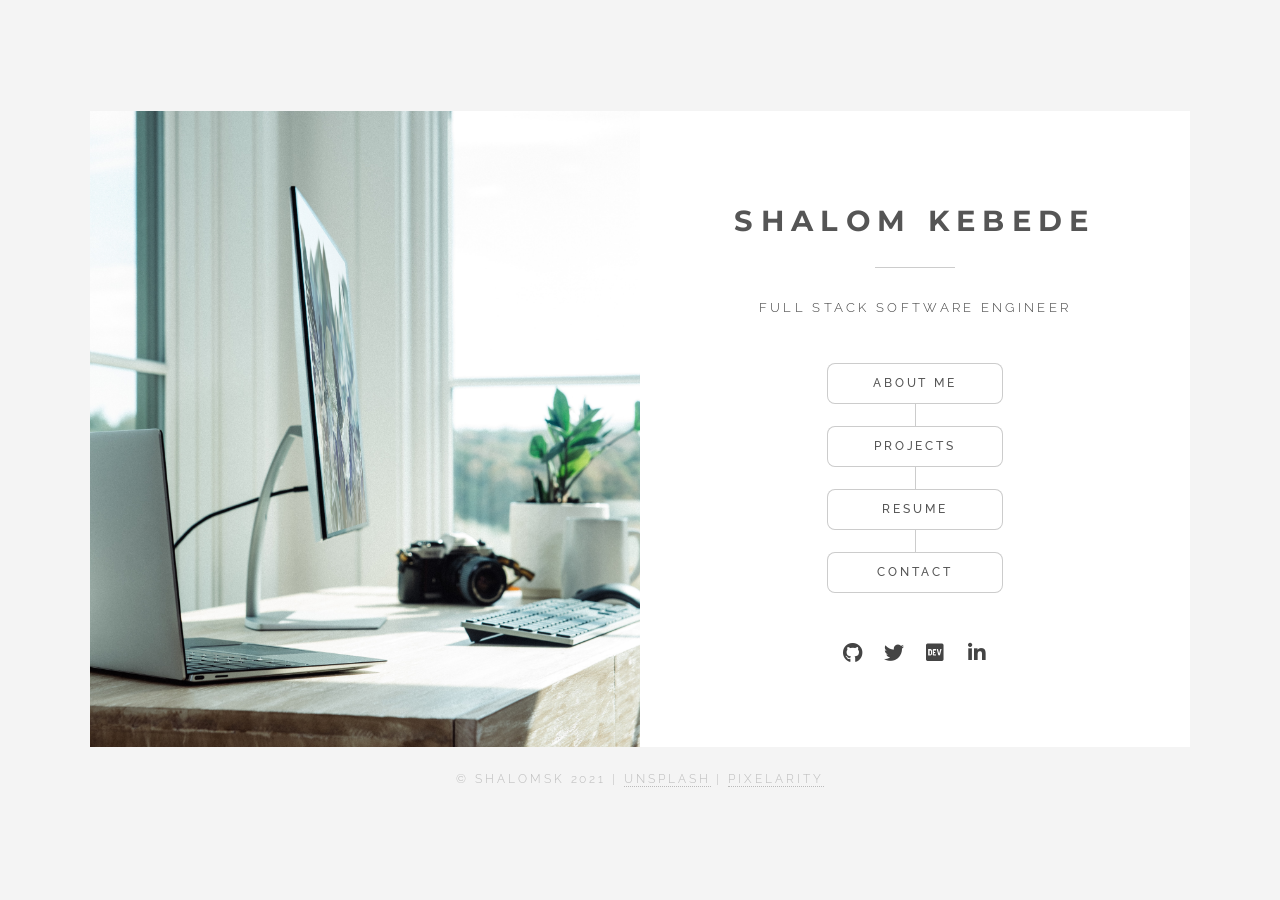
==== commit 3ea13f37: "code clean up" ====
--- a/index.html
+++ b/index.html
@@ -40,9 +40,10 @@
 									</ul>
 								</nav>
 								<ul class="icons">
-									<li><a href="https://twitter.com/shalomsk6"  target="_blank" class="icon brands fa-twitter"><span class="label">Twitter</span></a></li>
 									<li><a href="https://github.com/habeshawit" target="_blank" class="icon brands fa-github"><span class="label">GitHub</span></a></li>
 									<li style="border-top: none">
+									<li><a href="https://twitter.com/shalomsk6"  target="_blank" class="icon brands fa-twitter"><span class="label">Twitter</span></a></li>
+									<li>
 										<a href="https://dev.to/shalom" target="_blank"  class="icon brands fab fa-dev"><span class="label">Blog</span></a>
 									</li>
 									<li>
@@ -77,6 +78,7 @@
 
 					<!-- Project (trial) -->
 					<article id="projects" class="panel secondary" >
+
 						<div class="content" style="width:100%">
 							<ul class="actions animated spinX">
 								<li><a href="#" class="button small back">Back</a></li>
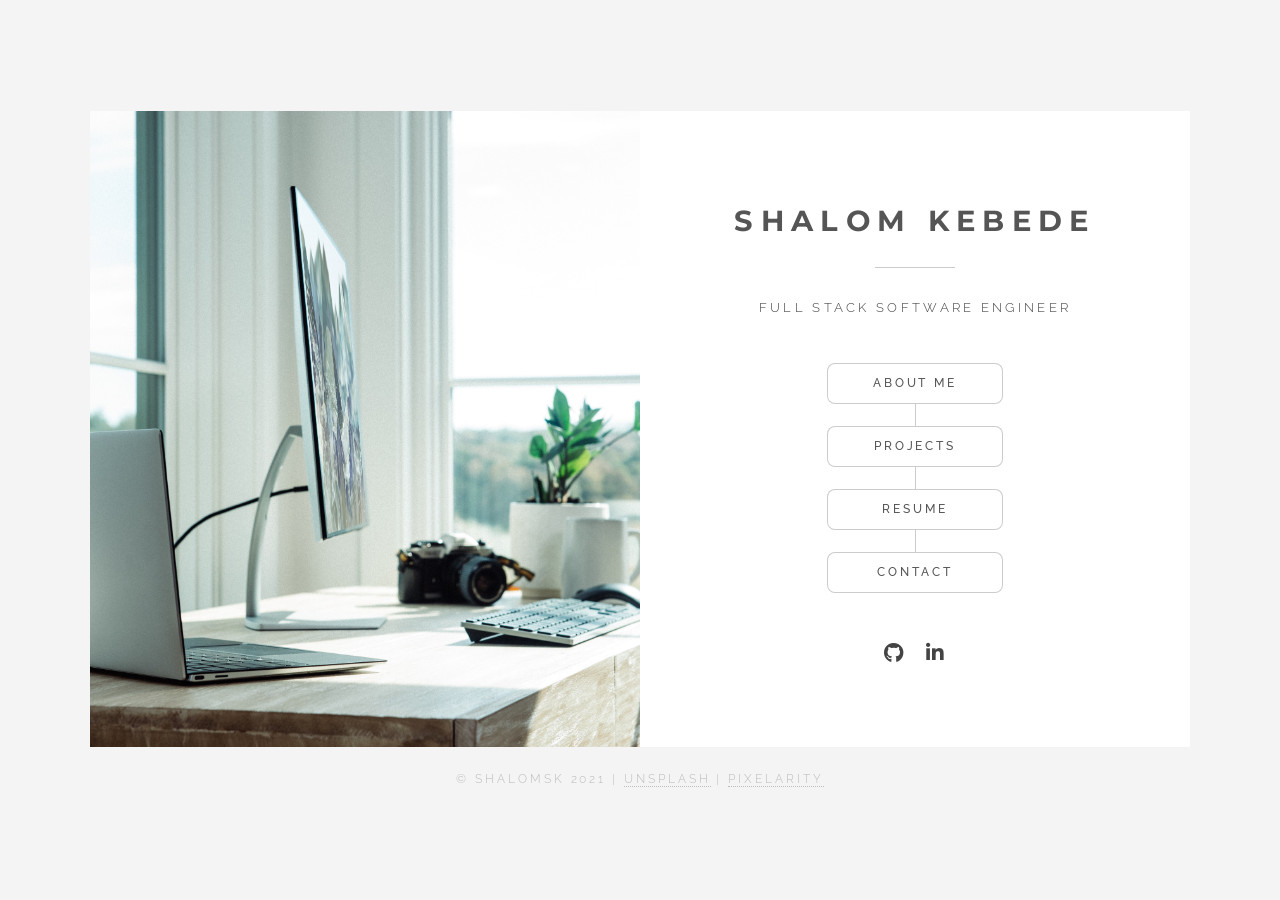
==== commit 1a9f204b: "blog links removed" ====
--- a/index.html
+++ b/index.html
@@ -36,16 +36,15 @@
 										<li><a href="#projects" class="button">Projects</a></li>
 										<li><a href="#resume" class="button">Resume</a></li>
 										<li><a href="#contact" class="button">Contact</a></li>
-										<!--<li><a href="#elements" class="button">Elements</a></li>-->
 									</ul>
 								</nav>
 								<ul class="icons">
 									<li><a href="https://github.com/habeshawit" target="_blank" class="icon brands fa-github"><span class="label">GitHub</span></a></li>
 									<li style="border-top: none">
-									<li><a href="https://twitter.com/shalomsk6"  target="_blank" class="icon brands fa-twitter"><span class="label">Twitter</span></a></li>
+									<!-- <li><a href="https://twitter.com/shalomsk6"  target="_blank" class="icon brands fa-twitter"><span class="label">Twitter</span></a></li>
 									<li>
 										<a href="https://dev.to/shalom" target="_blank"  class="icon brands fab fa-dev"><span class="label">Blog</span></a>
-									</li>
+									</li> -->
 									<li>
 										<a href="https://www.linkedin.com/in/shalom-kebede/" target="_blank" class="icon brands fa-linkedin-in"><span class="label">LinkedIn</span></a>
 									</li>
@@ -89,8 +88,6 @@
 								</header>
 								<div class="grid-container">
 									<div class="grid-item">
-										<!-- <img src="images/react4.PNG" style="max-width:100%;
-										max-height:100%;"/> -->
 										<iframe width="450" height="315" src="https://www.youtube.com/embed/r0KSF-l95kQ" title="YouTube video player" frameborder="0" allow="accelerometer; autoplay; clipboard-write; encrypted-media; gyroscope; picture-in-picture" allowfullscreen></iframe>
 
 
@@ -111,9 +108,9 @@
 											<li style="border-top: none">
 												<a href="https://github.com/habeshawit/react-project-frontend/tree/refactorBranch" target="_blank"  class="icon brands fa-github"><span class="label">GitHub</span></a>
 											</li>
-											<li style="border-top: none">
+											<!-- <li style="border-top: none">
 												<a href="https://dev.to/shalom/my-final-react-project-at-flatiron-school-2pom" target="_blank"  class="icon brands fab fa-dev"><span class="label">Blog</span></a>
-											</li>
+											</li> -->
 											<li style="border-top: none">
 												<a href="https://youtu.be/r0KSF-l95kQ" class="icon brands fab fa-youtube" target="_blank" ><span class="label">Demo</span></a>
 											</li>
@@ -143,9 +140,9 @@
 											<li style="border-top: none">
 												<a href="https://github.com/habeshawit/divine-flavor" target="_blank"  class="icon brands fa-github"><span class="label">GitHub</span></a>
 											</li>
-											<li style="border-top: none">
+											<!-- <li style="border-top: none">
 												<a href="https://dev.to/shalom/my-rails-project-52k" target="_blank"  class="icon brands fab fa-dev"><span class="label">Blog</span></a>
-											</li>
+											</li> -->
 											<li style="border-top: none">
 												<a href="https://youtu.be/NUgl0akYA6w" class="icon brands fab fa-youtube" target="_blank" ><span class="label">Demo</span></a>
 											</li>
@@ -177,9 +174,9 @@
 											<li style="border-top: none">
 												<a href="https://github.com/habeshawit/js_project_backend" target="_blank"  class="icon brands fa-github"><span class="label">GitHub</span></a>
 											</li>
-											<li style="border-top: none">
+											<!-- <li style="border-top: none">
 												<a href="https://dev.to/shalom/my-js-project-423m" target="_blank"  class="icon brands fab fa-dev"><span class="label">Blog</span></a>
-											</li>
+											</li> -->
 											<li style="border-top: none">
 												<a href="https://youtu.be/h8rq3MLsxE0" class="icon brands fab fa-youtube" target="_blank" ><span class="label">Demo</span></a>
 											</li>
@@ -206,9 +203,9 @@
 											<li style="border-top: none">
 												<a href="https://github.com/habeshawit/edu_tasks" target="_blank"  class="icon brands fa-github"><span class="label">GitHub</span></a>
 											</li>
-											<li style="border-top: none">
+											<!-- <li style="border-top: none">
 												<a href="https://dev.to/shalom/my-sinatra-project-doh" target="_blank"  class="icon brands fab fa-dev"><span class="label">Blog</span></a>
-											</li>
+											</li> -->
 											<li style="border-top: none">
 												<a href="https://youtu.be/F44dHzdUPDU" class="icon brands fab fa-youtube" target="_blank" ><span class="label">Demo</span></a>
 											</li>
@@ -222,8 +219,6 @@
 
 								<div class="grid-container">
 									<div class="grid-item">
-										<!-- <img src="images/cl.PNG" style="max-width:100%;
-										max-height:100%;"/> -->
 										<iframe width="450" height="315" src="https://www.youtube.com/embed/5RRA2MkfqyM" title="YouTube video player" frameborder="0" allow="accelerometer; autoplay; clipboard-write; encrypted-media; gyroscope; picture-in-picture" allowfullscreen></iframe>
 									</div>
 									<div class="grid-item" style="text-align: left;">
@@ -239,9 +234,9 @@
 											<li style="border-top: none">
 												<a href="https://github.com/habeshawit/world_traveler" target="_blank"  class="icon brands fa-github"><span class="label">GitHub</span></a>
 											</li>
-											<li style="border-top: none">
+											<!-- <li style="border-top: none">
 												<a href="https://dev.to/shalom/my-ruby-cli-project-40gl" target="_blank"  class="icon brands fab fa-dev"><span class="label">Blog</span></a>
-											</li>
+											</li> -->
 											<li style="border-top: none">
 												<a href="https://youtu.be/5RRA2MkfqyM" class="icon brands fab fa-youtube" target="_blank" ><span class="label">Demo</span></a>
 											</li>
@@ -260,43 +255,13 @@
 									</div>
 								</div>
 								<hr style="margin:0px!important">
-
-								
-
-
-
-
-								
 							</div>
 						</div>
-
-								<!-- <div class="project-container">
-									<p style="font-weight: bold;">Divine Flavor</p>
-									<p>ReactJS/Redux app that is a consumer-to-consumer e-commerce platform. It allows users to buy and sell furniture from one another</p>
-									<em><b>Tecnologies & Libraries Used:</b></em><br>
-									<div style="text-align: left!important;">
-										<p id="tech-used">React</p>
-										<p id="tech-used">Redux</p>
-										<p id="tech-used">Rails</p>
-										<p id="tech-used">React-Axios</p>
-										<p id="tech-used">Bootstrap-React</p>
-										<p id="tech-used">Material UI</p>
-										<p id="tech-used">Sqlite</p>
-										<p id="tech-used">Active Record Storage</p>
-								</div> -->
-
-
-<!-- 
-								</div>
-							</div>
-						</div> -->
 					</article>
 
 				<!-- Projects -->
 					<article id="" style="width:1400px!important;" class="panel secondary">
-						<!-- <div class="image">
-							<img src="images/me.JPG" alt="" data-position="center center" />
-						</div> -->
+						
 						<div class="content" style="width:100vw;" >
 							<ul class="actions animated spinX">
 								<li><a href="#" class="button small back">Back</a></li> 
@@ -342,9 +307,9 @@
 													<li style="border-top: none">
 													  <a href="https://github.com/habeshawit/react-project-frontend/tree/refactorBranch" target="_blank"  class="icon brands fa-github"><span class="label">GitHub</span></a>
 													</li>
-													<li style="border-top: none">
+													<!-- <li style="border-top: none">
 													  <a href="https://dev.to/shalom/my-final-react-project-at-flatiron-school-2pom" target="_blank"  class="icon brands fab fa-dev"><span class="label">Blog</span></a>
-													</li>
+													</li> -->
 													<li style="border-top: none">
 													  <a href="https://youtu.be/r0KSF-l95kQ" class="icon brands fab fa-youtube" target="_blank" ><span class="label">Demo</span></a>
 													</li>
@@ -390,9 +355,9 @@
 													<li style="border-top: none">
 													  <a href="https://github.com/habeshawit/divine-flavor" target="_blank"  class="icon brands fa-github"><span class="label">GitHub</span></a>
 													</li>
-													<li style="border-top: none">
+													<!-- <li style="border-top: none">
 													  <a href="https://dev.to/shalom/my-rails-project-52k" target="_blank"  class="icon brands fab fa-dev"><span class="label">Blog</span></a>
-													</li>
+													</li> -->
 													<li style="border-top: none">
 													  <a href="https://youtu.be/NUgl0akYA6w" class="icon brands fab fa-youtube" target="_blank" ><span class="label">Demo</span></a>
 													</li>
@@ -434,9 +399,9 @@
 													<li style="border-top: none">
 													  <a href="https://github.com/habeshawit/js_project_backend" target="_blank"  class="icon brands fa-github"><span class="label">GitHub</span></a>
 													</li>
-													<li style="border-top: none">
+													<!-- <li style="border-top: none">
 													  <a href="https://dev.to/shalom/my-js-project-423m" target="_blank"  class="icon brands fab fa-dev"><span class="label">Blog</span></a>
-													</li>
+													</li> -->
 													<li style="border-top: none">
 													  <a href="https://youtu.be/h8rq3MLsxE0" class="icon brands fab fa-youtube" target="_blank" ><span class="label">Demo</span></a>
 													</li>
@@ -478,9 +443,9 @@
 													<li style="border-top: none">
 													  <a href="https://github.com/habeshawit/edu_tasks" target="_blank"  class="icon brands fa-github"><span class="label">GitHub</span></a>
 													</li>
-													<li style="border-top: none">
+													<!-- <li style="border-top: none">
 													  <a href="https://dev.to/shalom/my-sinatra-project-doh" target="_blank"  class="icon brands fab fa-dev"><span class="label">Blog</span></a>
-													</li>
+													</li> -->
 													<li style="border-top: none">
 													  <a href="https://youtu.be/F44dHzdUPDU" class="icon brands fab fa-youtube" target="_blank" ><span class="label">Demo</span></a>
 													</li>
@@ -519,9 +484,9 @@
 													<li style="border-top: none">
 													  <a href="https://github.com/habeshawit/world_traveler" target="_blank"  class="icon brands fa-github"><span class="label">GitHub</span></a>
 													</li>
-													<li style="border-top: none">
+													<!-- <li style="border-top: none">
 													  <a href="https://dev.to/shalom/my-ruby-cli-project-40gl" target="_blank"  class="icon brands fab fa-dev"><span class="label">Blog</span></a>
-													</li>
+													</li> -->
 													<li style="border-top: none">
 													  <a href="https://youtu.be/5RRA2MkfqyM" class="icon brands fab fa-youtube" target="_blank" ><span class="label">Demo</span></a>
 													</li>
@@ -679,7 +644,7 @@
 									<ul class="icons">
 										<li><a href="https://twitter.com/shalomsk6"  target="_blank" class="icon brands fa-twitter"><span class="label">Twitter</span></a></li>
 										<li><a href="#" class="icon brands fa-github"><span class="label">Github</span></a></li>
-										<li></li><a href="https://dev.to/shalom/my-final-react-project-at-flatiron-school-2pom" target="_blank"  class="icon brands fab fa-dev"><span class="label">Blog</span></a></li>
+										<!-- <li></li><a href="https://dev.to/shalom/my-final-react-project-at-flatiron-school-2pom" target="_blank"  class="icon brands fab fa-dev"><span class="label">Blog</span></a></li> -->
 										
 										<li><a href="#" class="icon brands fa-github"><span class="label">Github</span></a></li>
 									</ul>
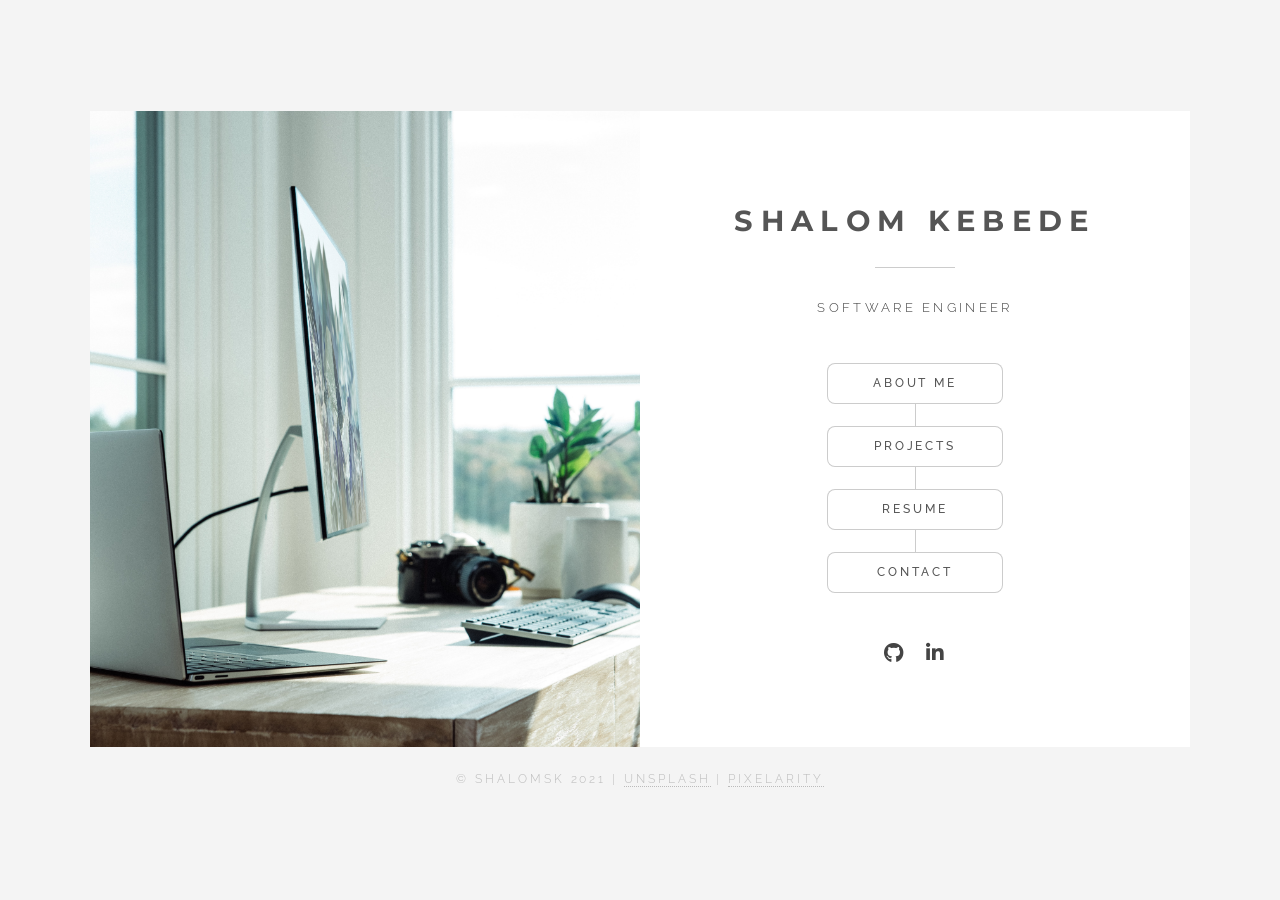
==== commit 28dc88ec: "update job title" ====
--- a/index.html
+++ b/index.html
@@ -28,7 +28,7 @@
 							<div class="inner">
 								<header>
 									<h1>Shalom Kebede</h1>
-									<p>Full Stack Software Engineer</p>
+									<p>Software Engineer</p>
 								</header>
 								<nav id="nav">
 									<ul class="actions stacked special animated spinY">
@@ -69,7 +69,7 @@
 								</header>
 								<p style="text-align: justify">Hi! My name is Shalom, a Full Stack developer with experience in JavaScript, React, Redux, HTML/CSS, Ruby on Rails, and C++. I've had the opportunity to work in Asia, Africa and the US in different sectors, including banking, research, and education. At every job, I've always had a passion for using technology to solve problems and improve lives. More specifically, I became passionate about programming through my responsibilities as a Research & Product Development Analyst. I loved working on and researching technical products that give businesses competitive advantage, augmenting customer acquisition and retention and allowing businesses to better meet customer needs.</p>
 
-								<p style="text-align: justify">But beyond business, I love learning new skills and building useful tools that simplify life. In 2019, I decided to take this interest further and enrolled in school as a Computer Science student. I also started learning to program on Code Academy and, in 2020, enrolled in Flatiron's Software Engineering program. I believe my customer centric and goal oriented mindset as a business professional, my math background as a CS student, and my attention to detail and innovation as a researcher will greatly fuel my growth in the field of programming. I look forward to contribute my skills and past experiences to this journey!</p>
+								<p style="text-align: justify">But beyond business, I love learning new skills and building useful tools that simplify life. In 2019, I decided to take this interest further and started learning to program on Code Academy and, in 2020, enrolled in Flatiron's Software Engineering program. I believe my customer centric and goal oriented mindset as a business professional, and my attention to detail and innovation as a researcher will greatly fuel my growth in the field of programming. I look forward to contribute my skills and past experiences to this journey!</p>
 							</div>
 						</div>
 					</article>
@@ -156,7 +156,7 @@
 
 								<div class="grid-container">
 									<div class="grid-item">
-										<iframe width="450" height="315" src="https://www.youtube.com/embed/h8rq3MLsxE0" title="YouTube video player" frameborder="0" allow="accelerometer; autoplay; clipboard-write; encrypted-media; gyroscope; picture-in-picture" allowfullscreen></iframe>
+										<iframe width="450" height="315" src="https://www.youtube.com/embed/DRLzGRfcNK4" title="YouTube video player" frameborder="0" allow="accelerometer; autoplay; clipboard-write; encrypted-media; gyroscope; picture-in-picture" allowfullscreen></iframe>
 									</div>
 									<div class="grid-item" style="text-align: left;">
 										<p style="font-weight: bold;">My Devotional</p>
@@ -165,9 +165,11 @@
 										<div style="text-align: left!important;">
 											<p id="tech-used">Vanilla JS</p>
 											<p id="tech-used">Ruby on Rails</p>
+											<p id="tech-used">Jquery</p>
 											<p id="tech-used">CSS</p>
 											<p id="tech-used">Bootstrap</p>
 											<p id="tech-used">Sqlite</p>
+
 										</div>
 										<br>
 										<ul class="icons">
@@ -178,7 +180,7 @@
 												<a href="https://dev.to/shalom/my-js-project-423m" target="_blank"  class="icon brands fab fa-dev"><span class="label">Blog</span></a>
 											</li> -->
 											<li style="border-top: none">
-												<a href="https://youtu.be/h8rq3MLsxE0" class="icon brands fab fa-youtube" target="_blank" ><span class="label">Demo</span></a>
+												<a href="https://www.youtube.com/watch?v=DRLzGRfcNK4&feature=youtu.be" class="icon brands fab fa-youtube" target="_blank" ><span class="label">Demo</span></a>
 											</li>
 										</ul>
 									</div>
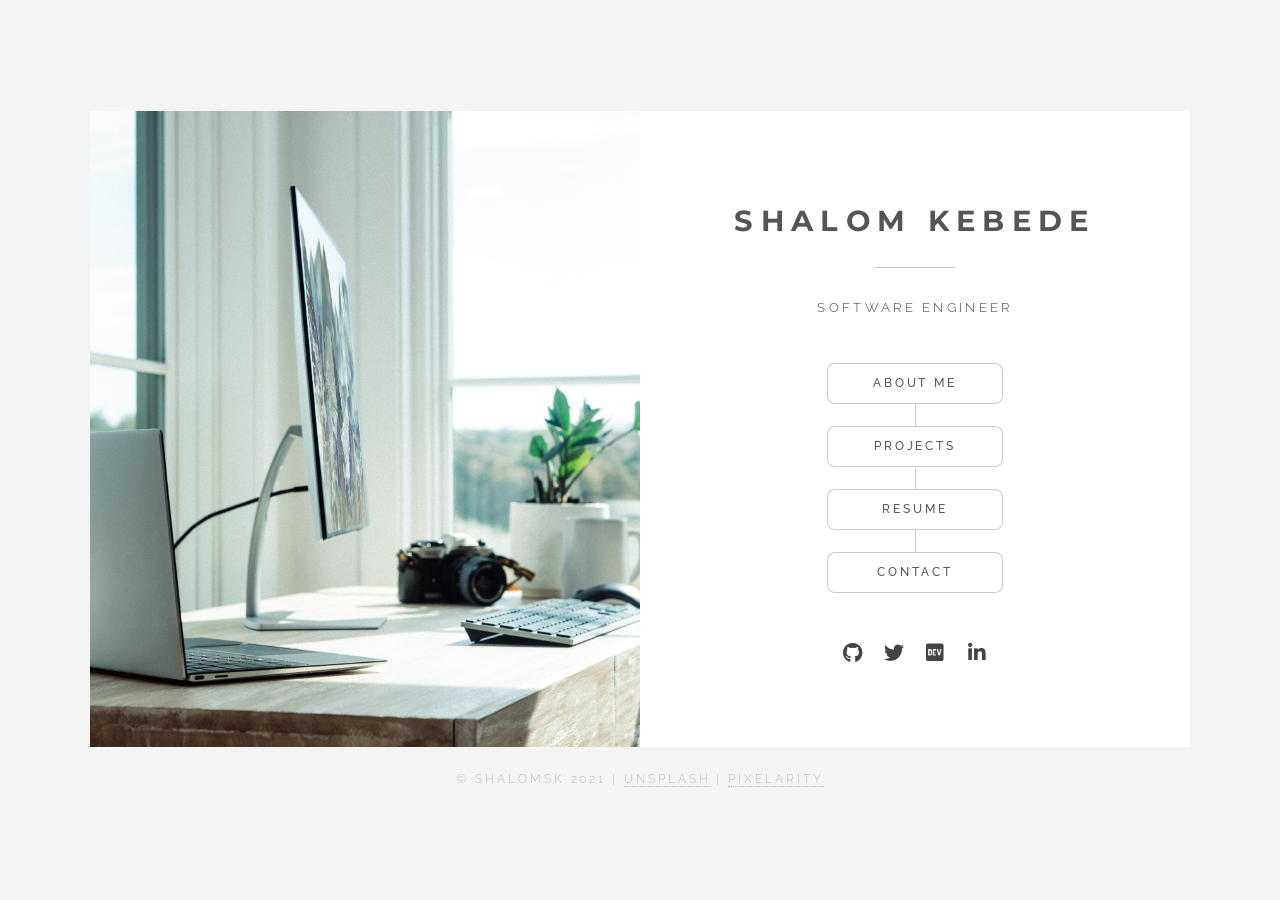
==== commit 23c73789: "activate blog and twitter links" ====
--- a/index.html
+++ b/index.html
@@ -41,10 +41,10 @@
 								<ul class="icons">
 									<li><a href="https://github.com/habeshawit" target="_blank" class="icon brands fa-github"><span class="label">GitHub</span></a></li>
 									<li style="border-top: none">
-									<!-- <li><a href="https://twitter.com/shalomsk6"  target="_blank" class="icon brands fa-twitter"><span class="label">Twitter</span></a></li>
+									<li><a href="https://twitter.com/shalomsk6"  target="_blank" class="icon brands fa-twitter"><span class="label">Twitter</span></a></li>
 									<li>
 										<a href="https://dev.to/shalom" target="_blank"  class="icon brands fab fa-dev"><span class="label">Blog</span></a>
-									</li> -->
+									</li>
 									<li>
 										<a href="https://www.linkedin.com/in/shalom-kebede/" target="_blank" class="icon brands fa-linkedin-in"><span class="label">LinkedIn</span></a>
 									</li>
